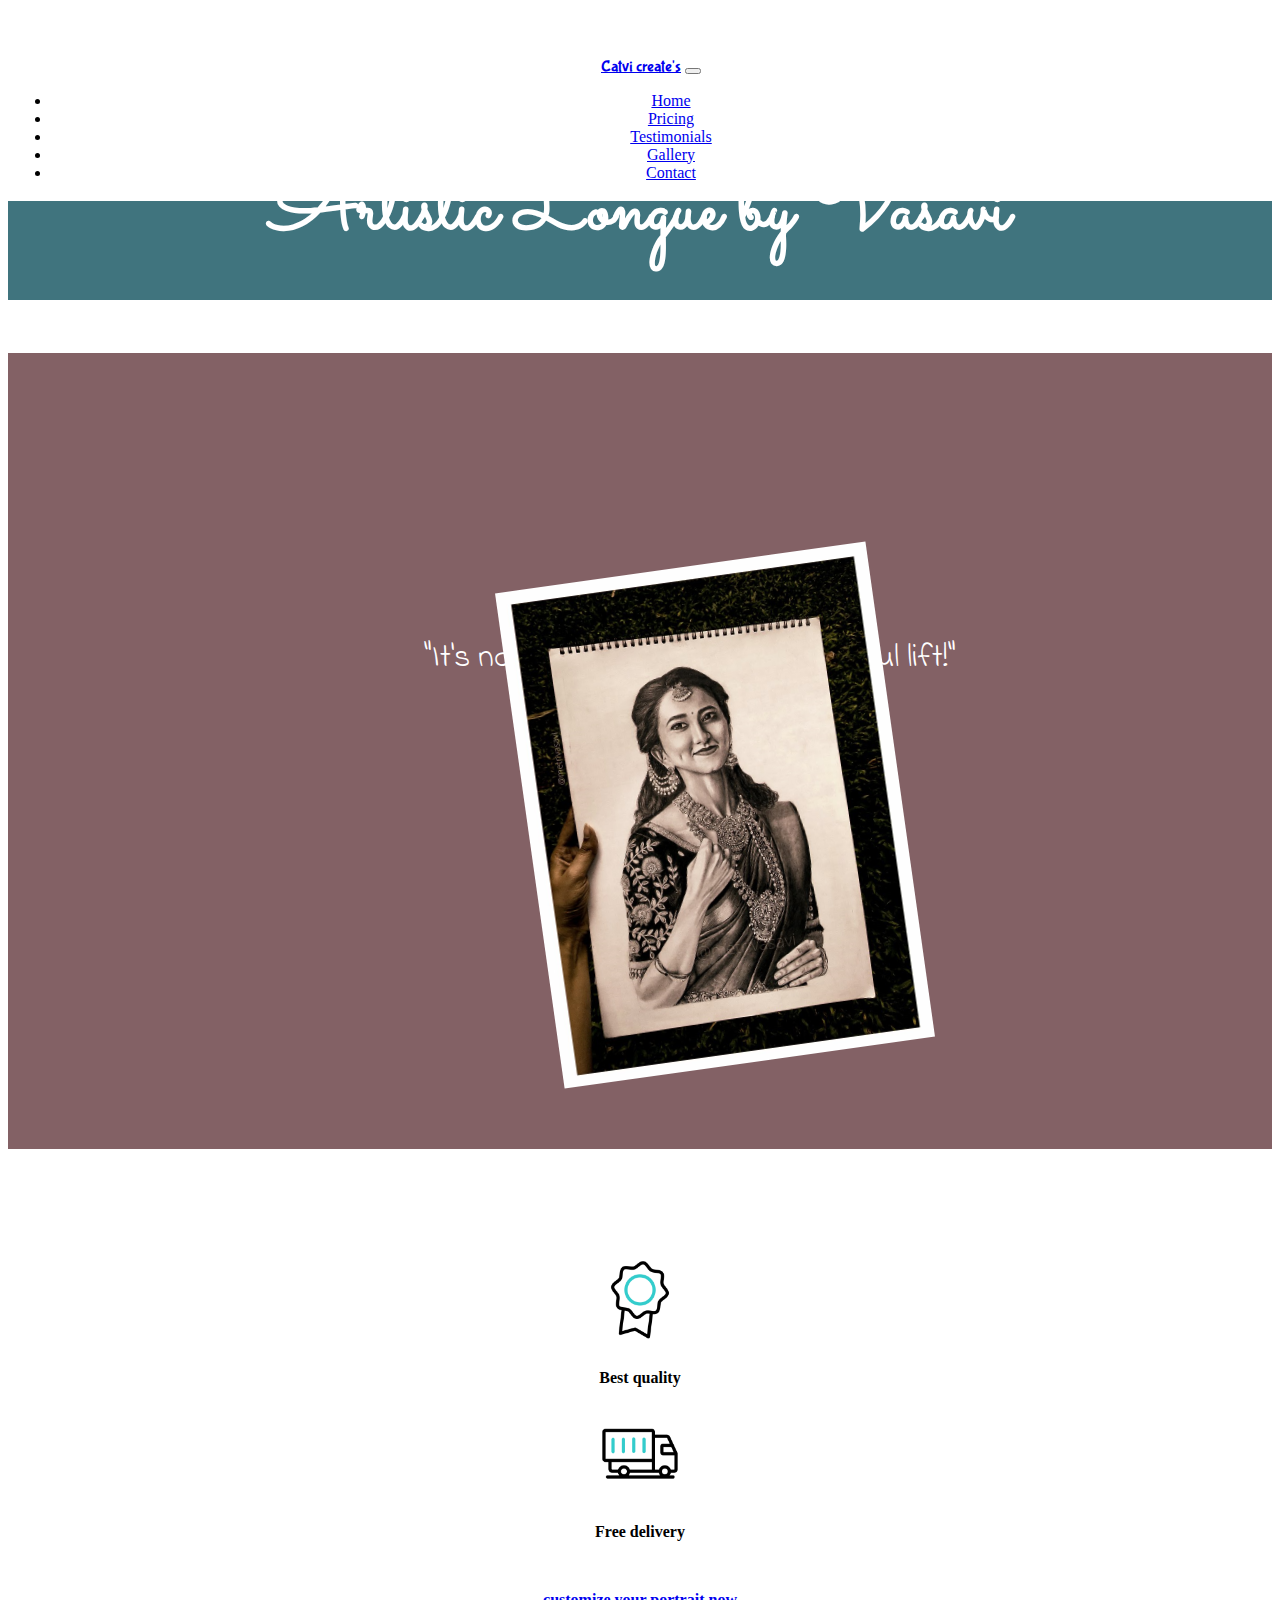
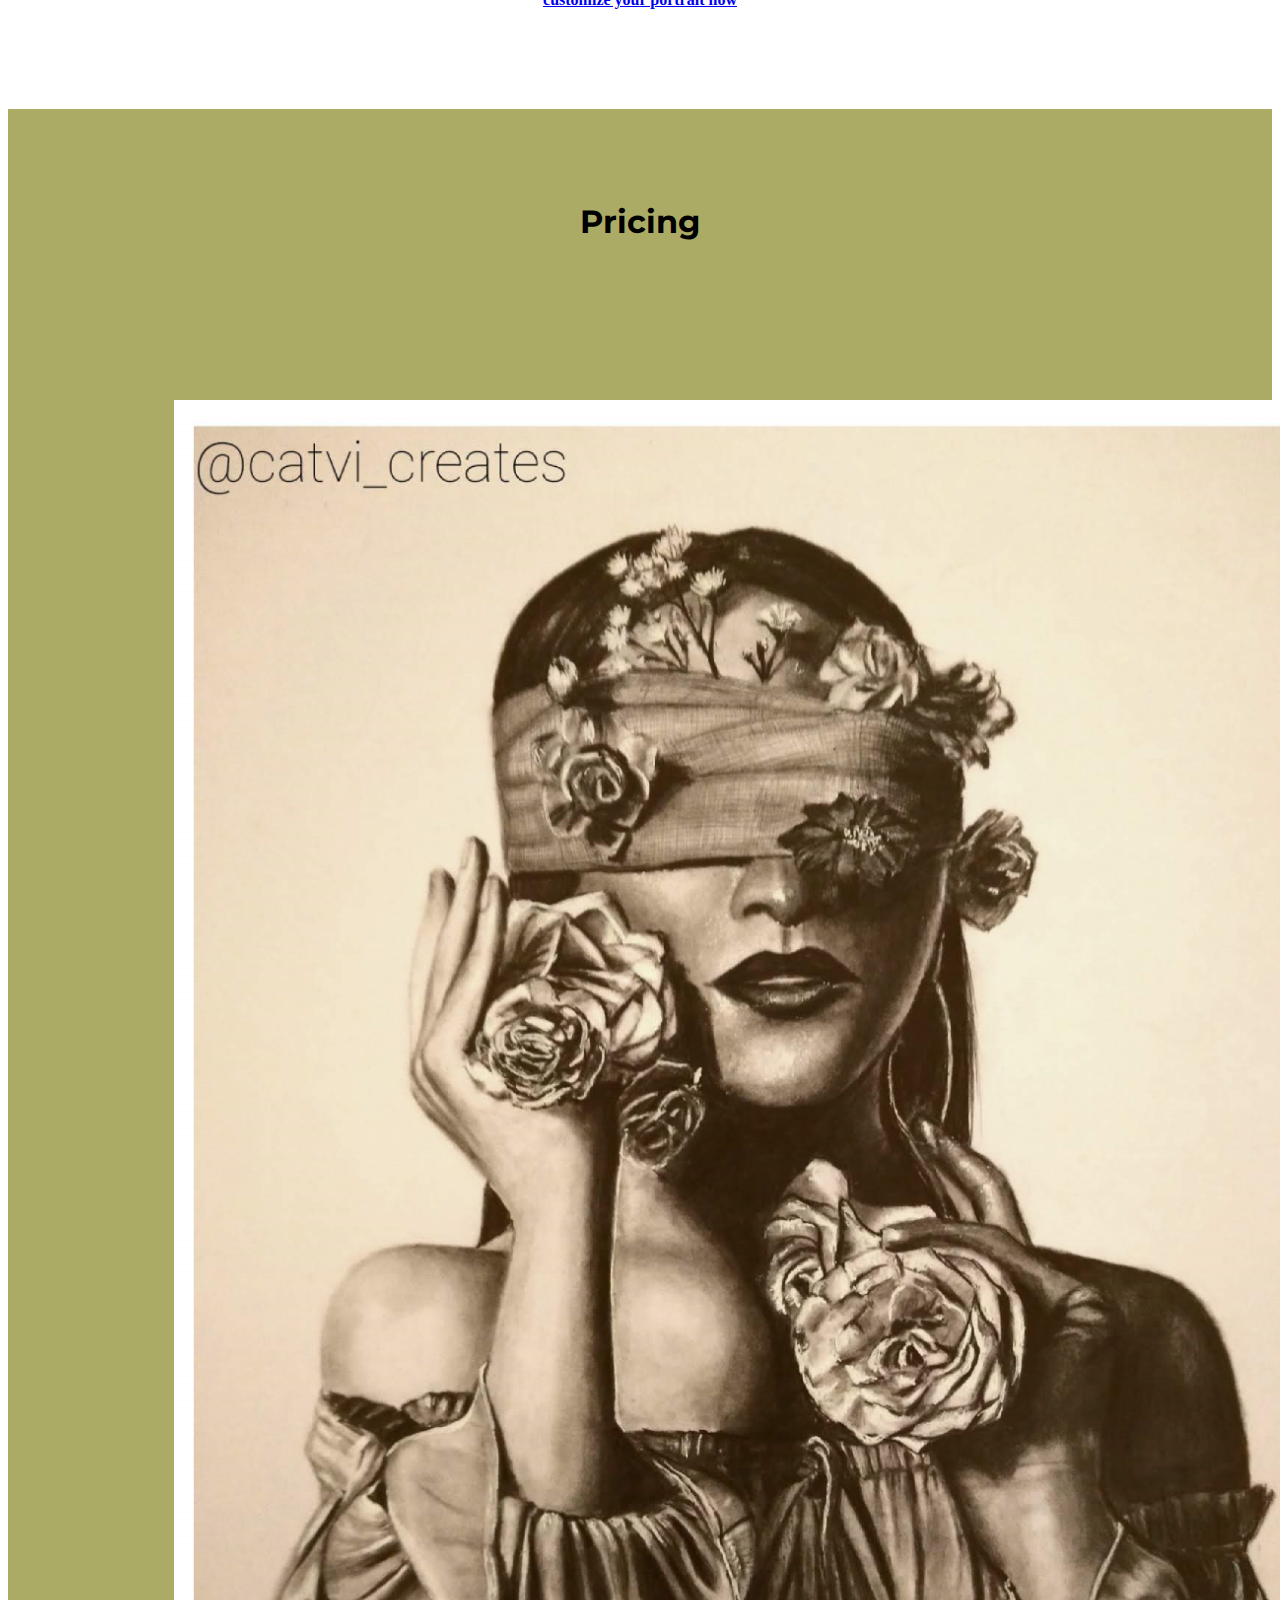
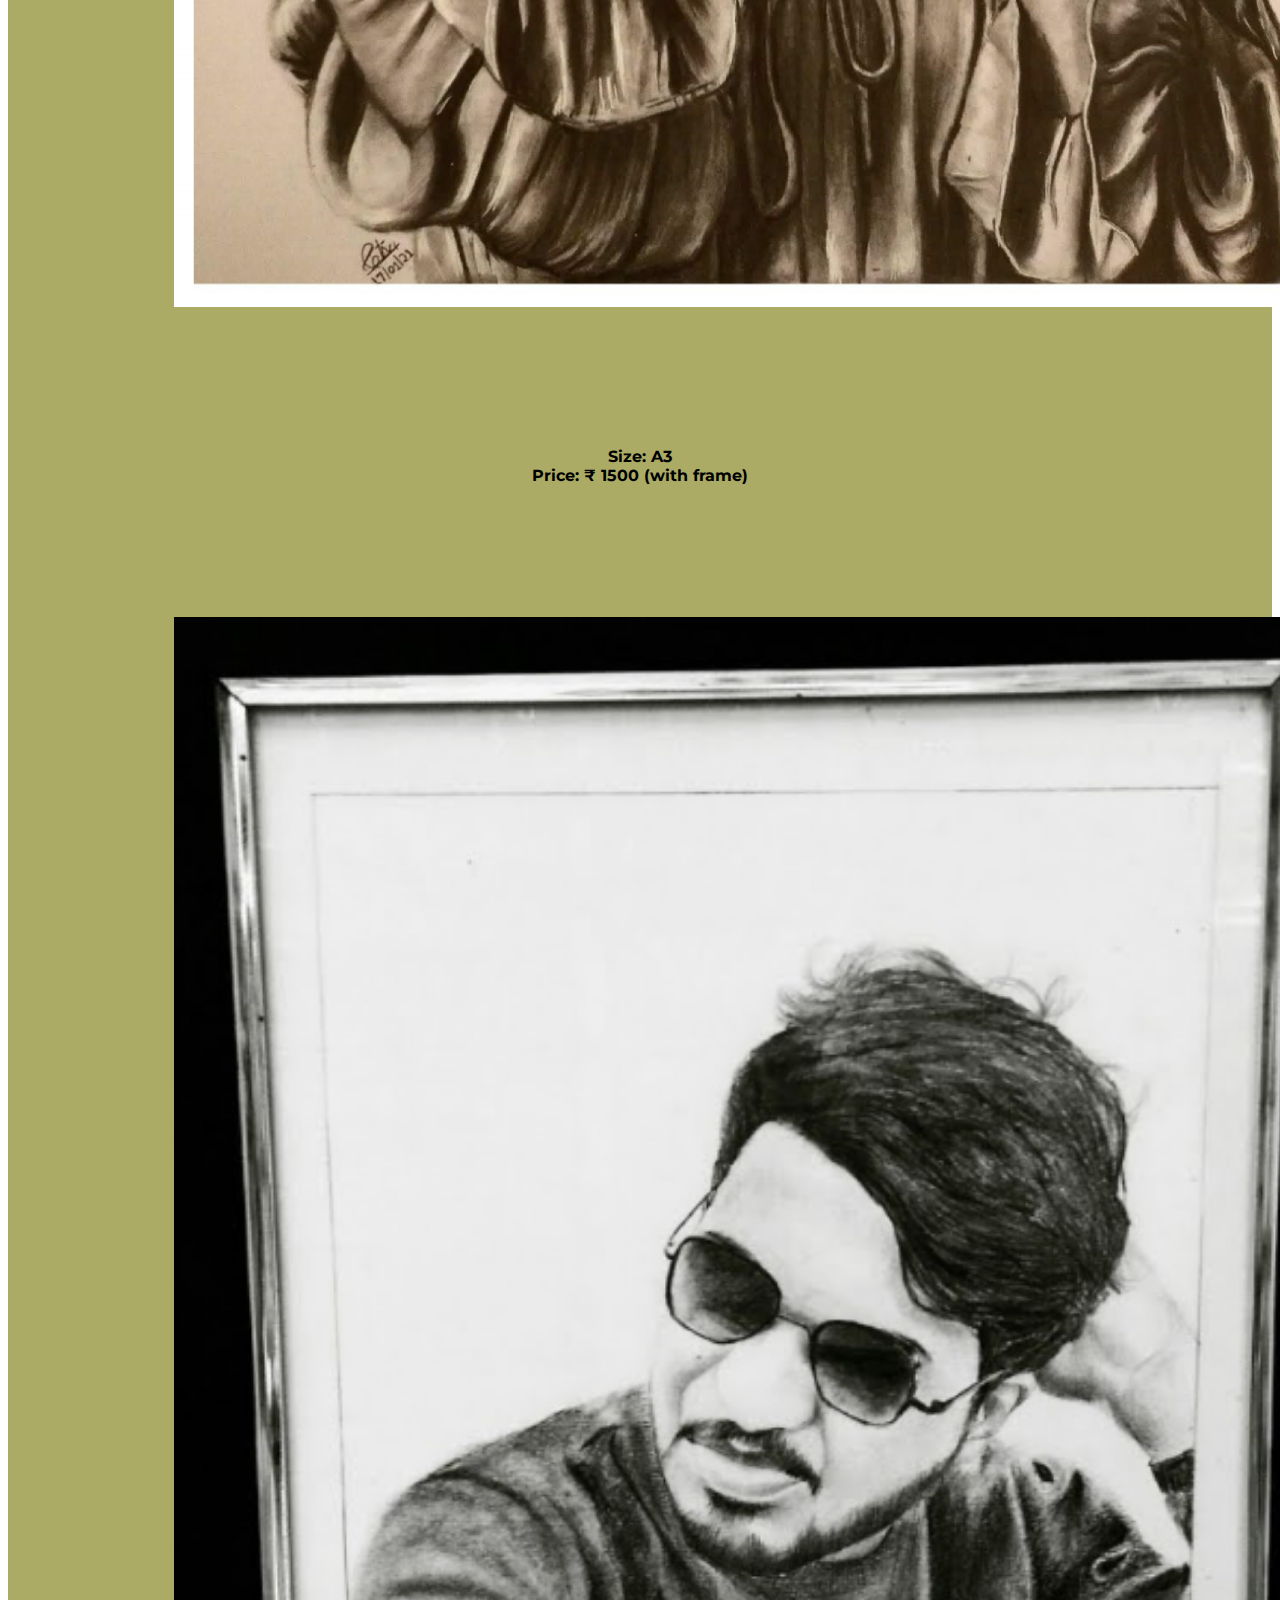
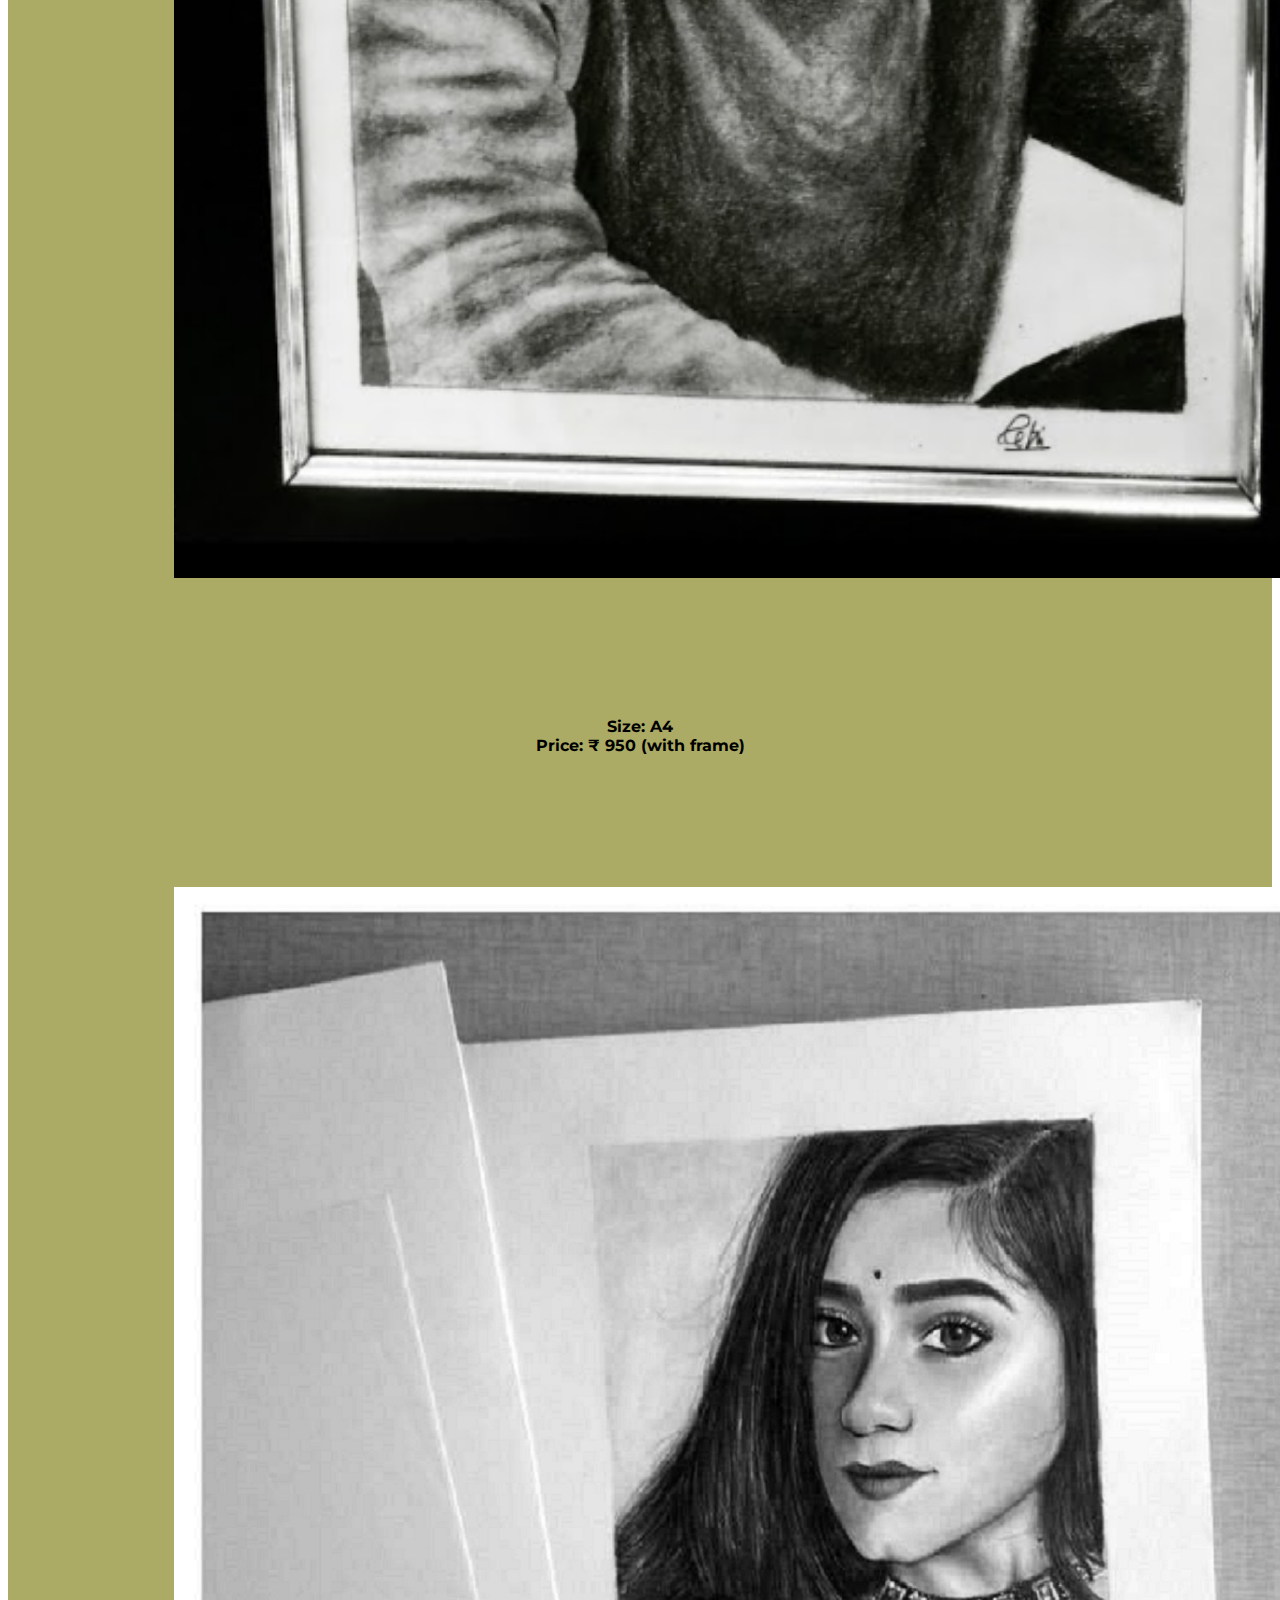
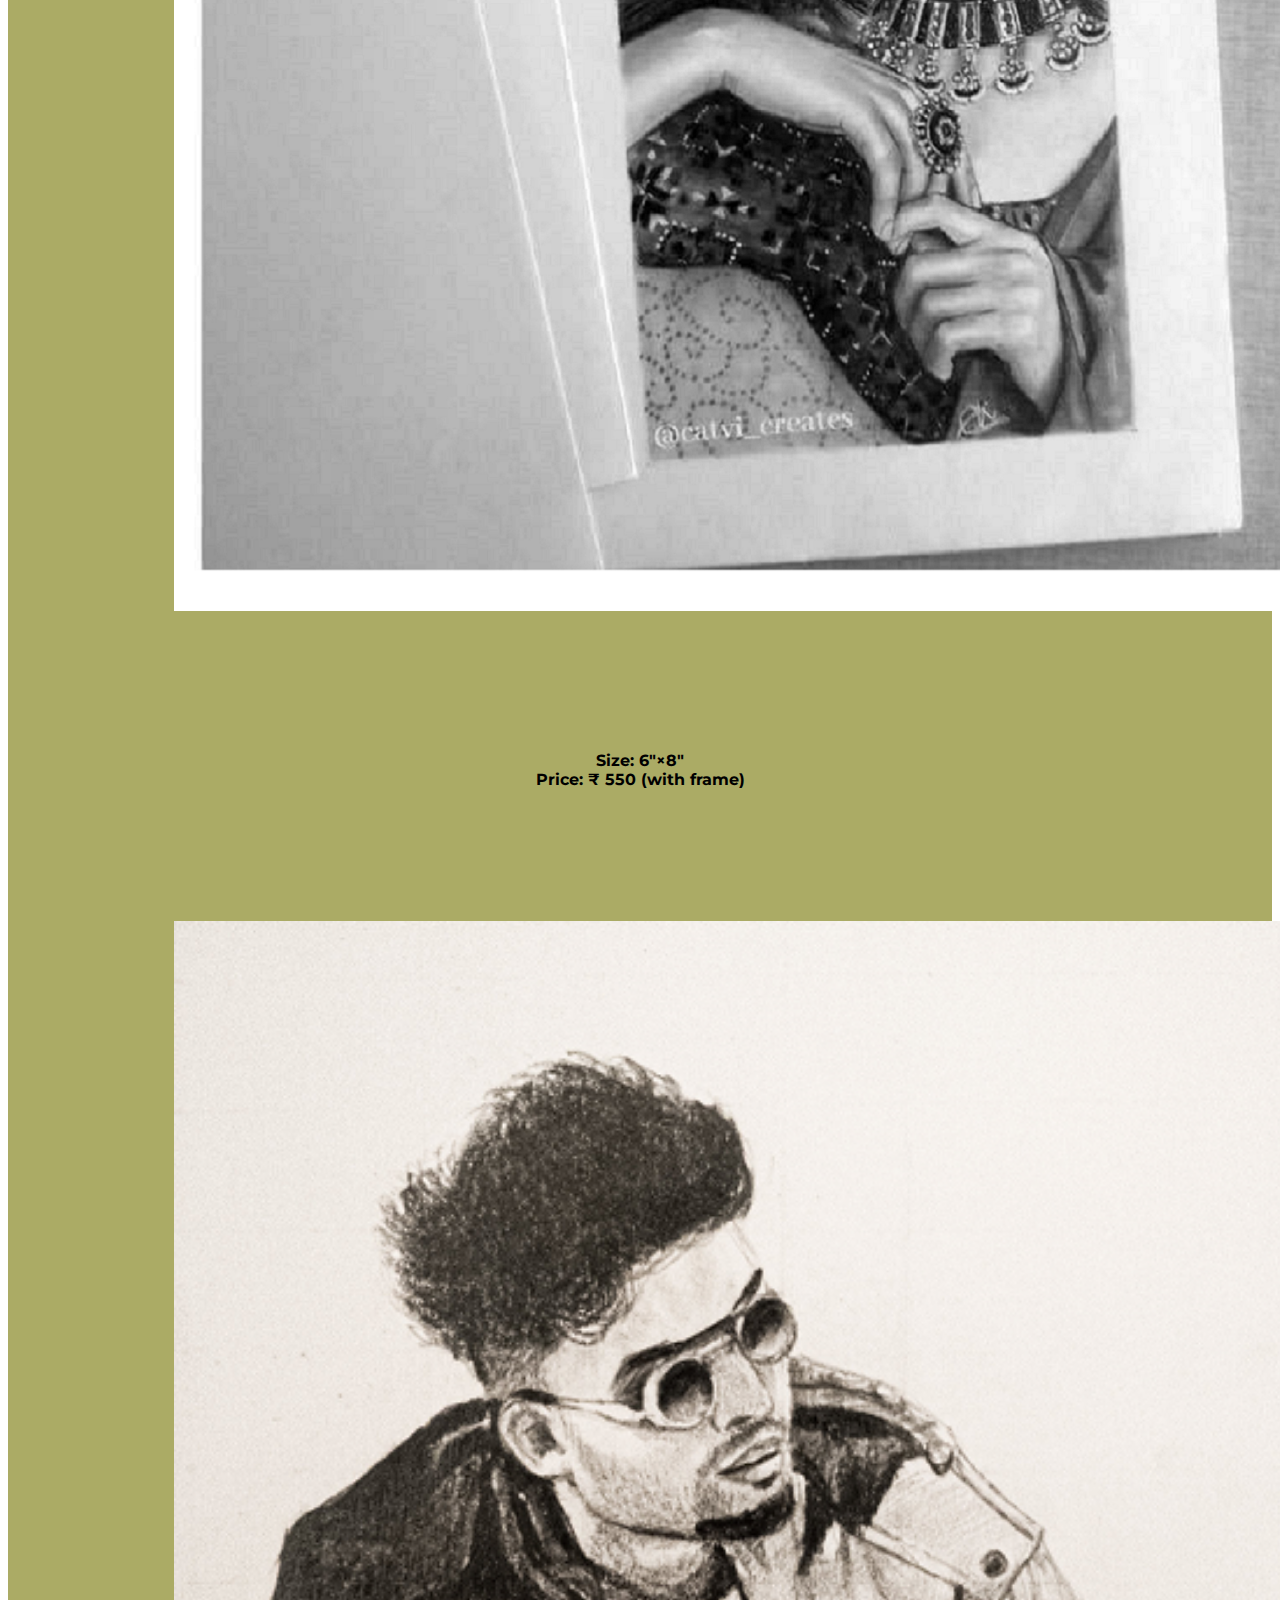
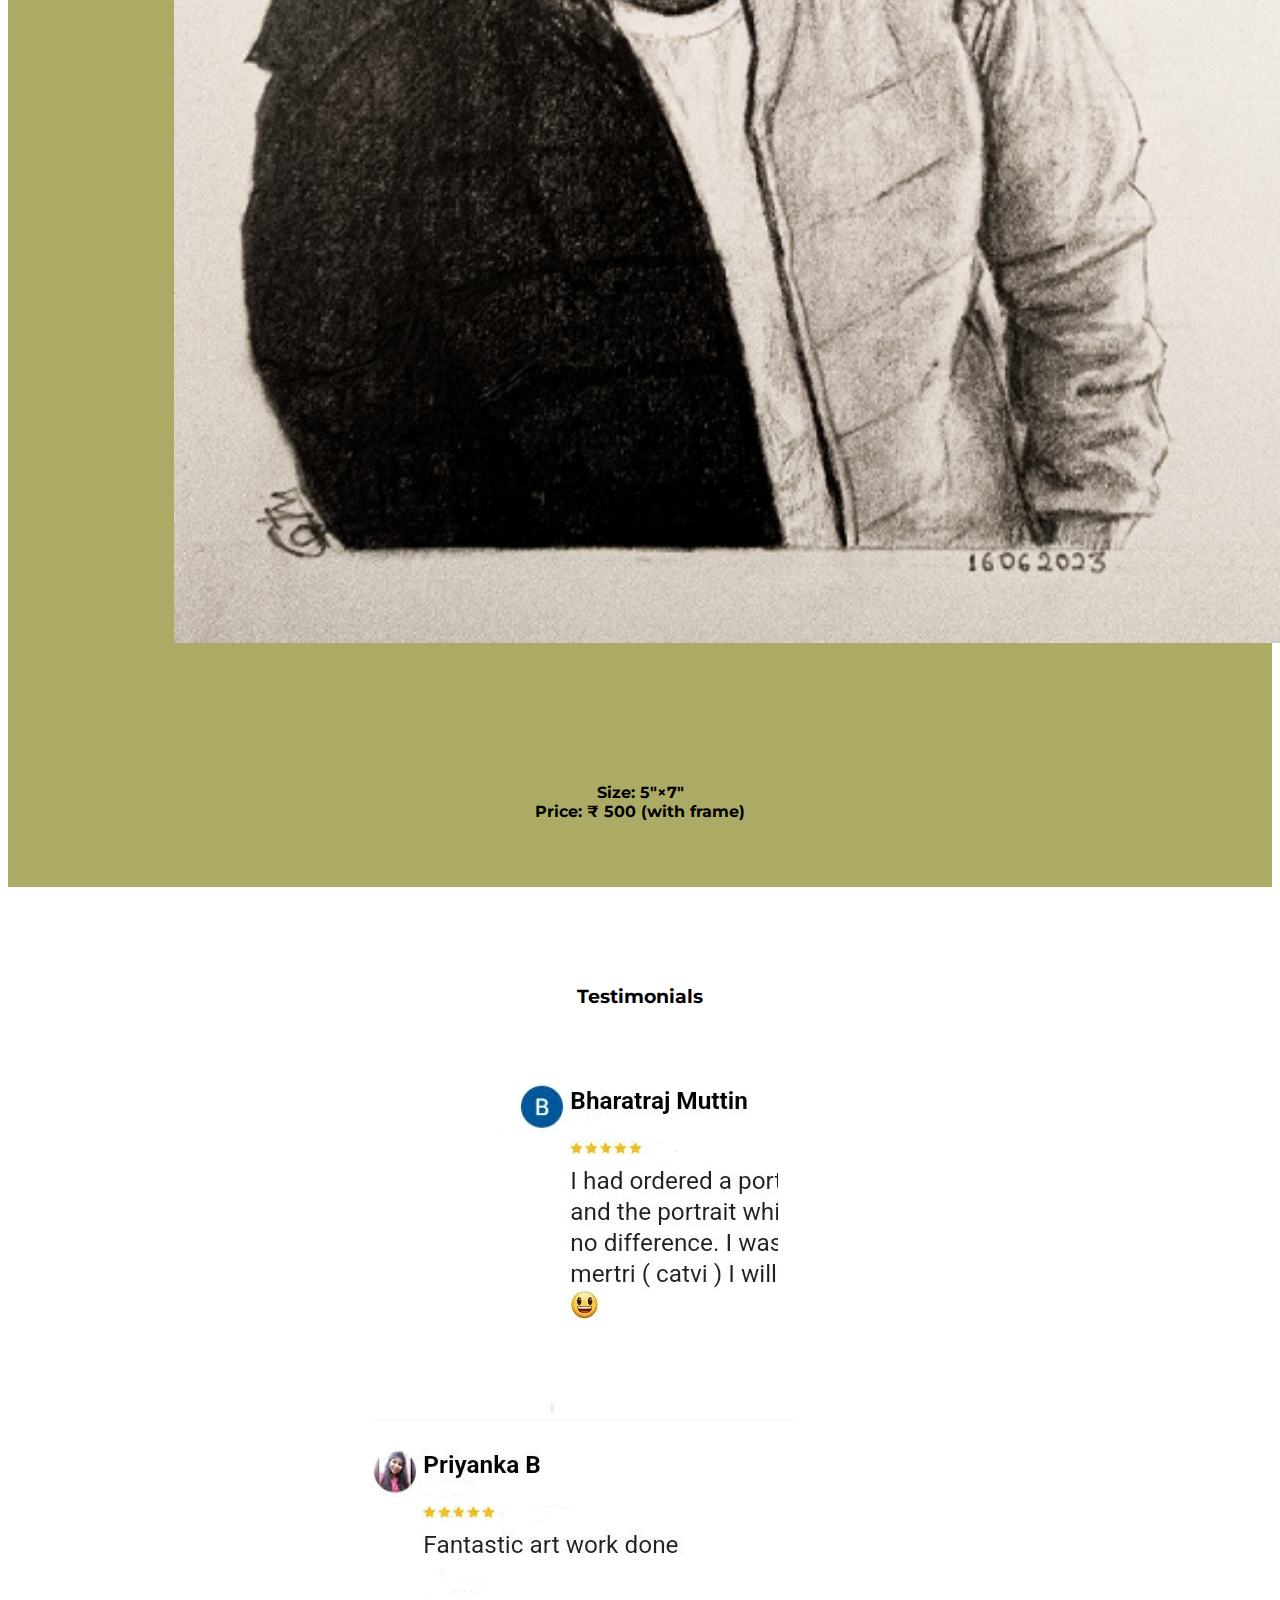
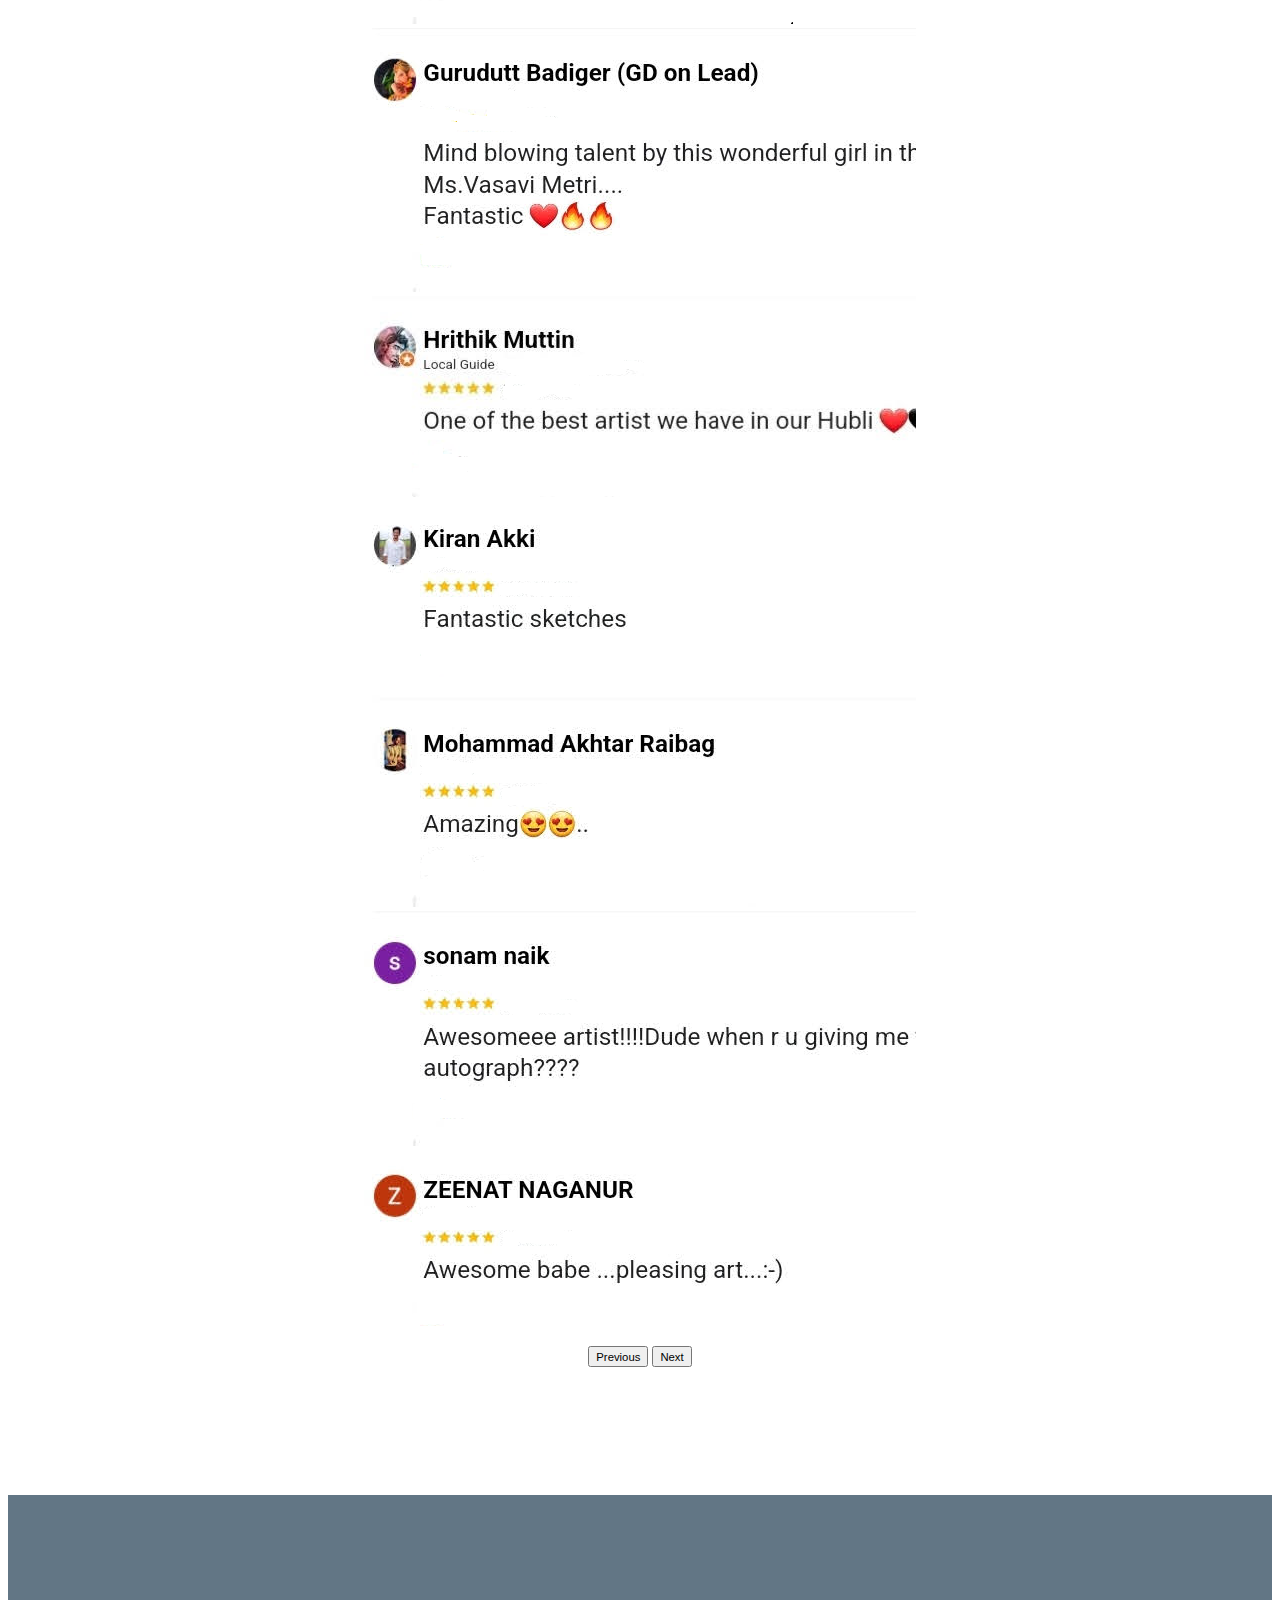
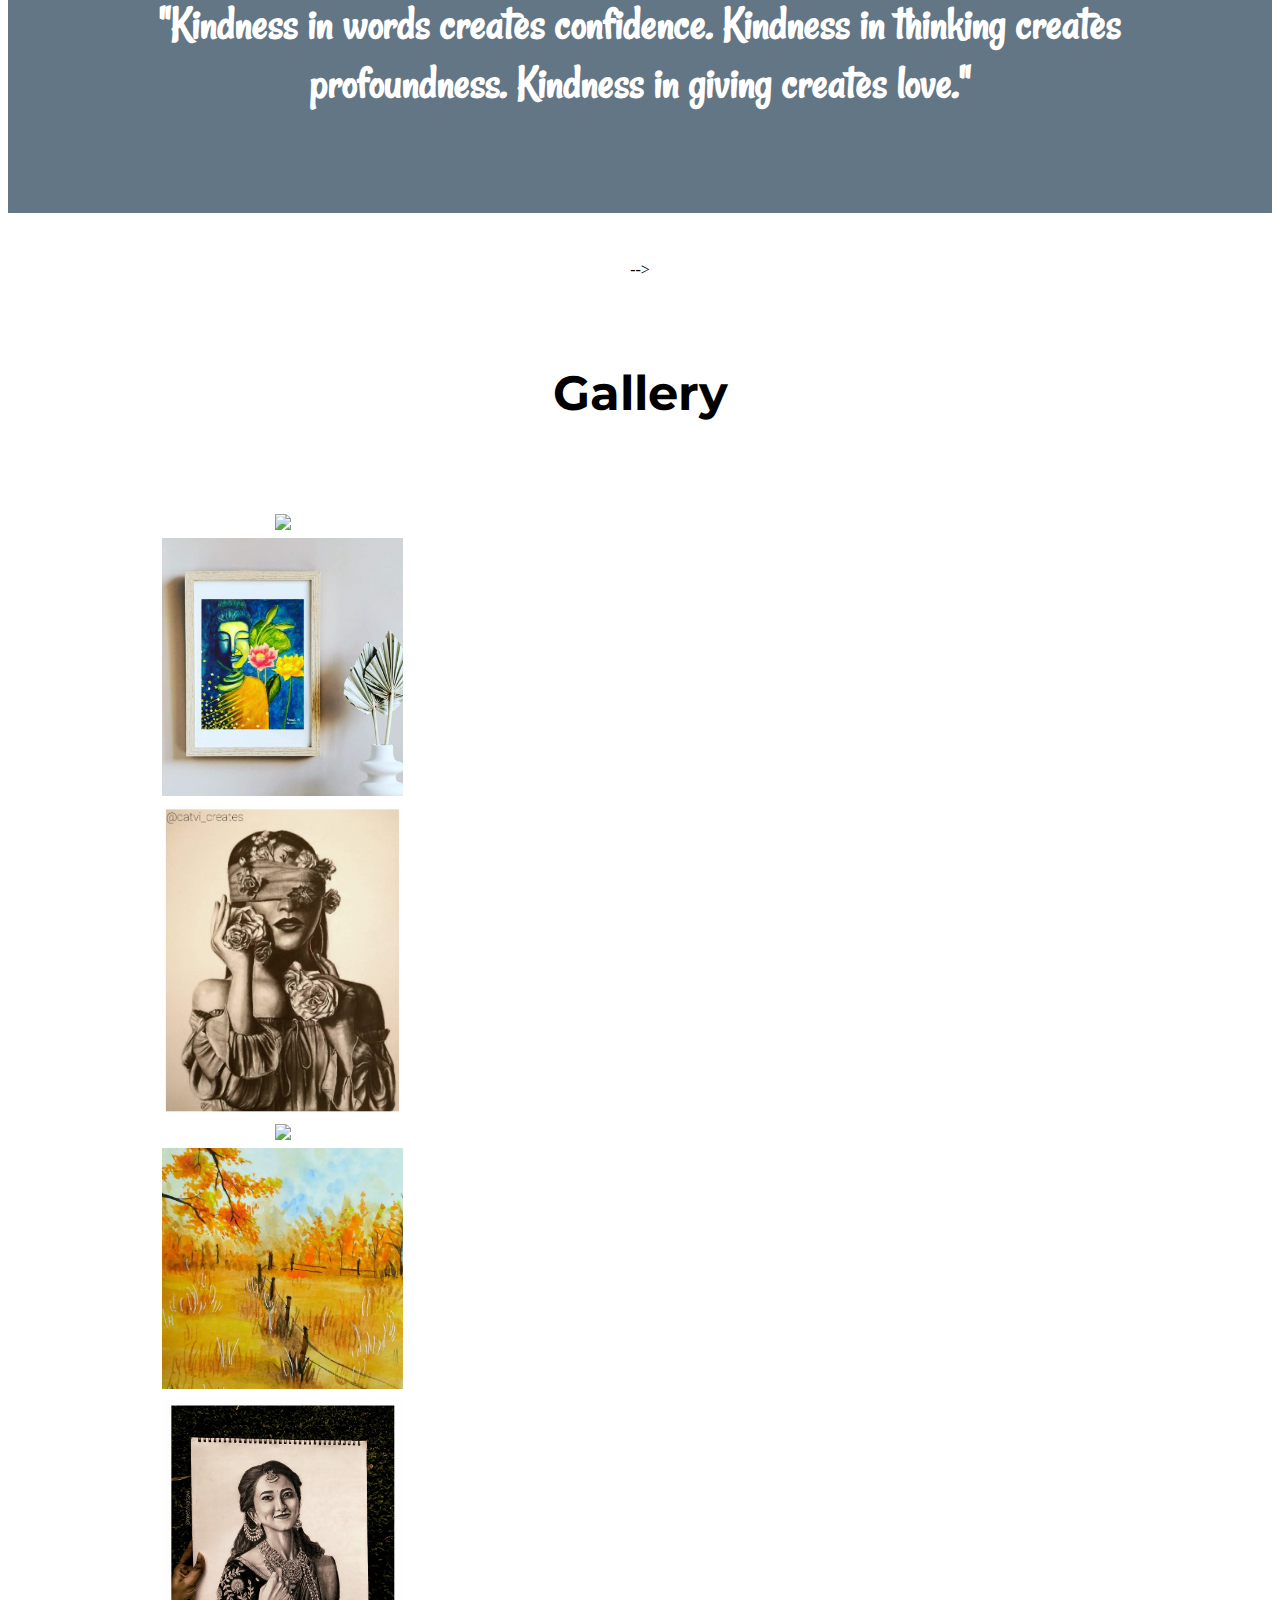
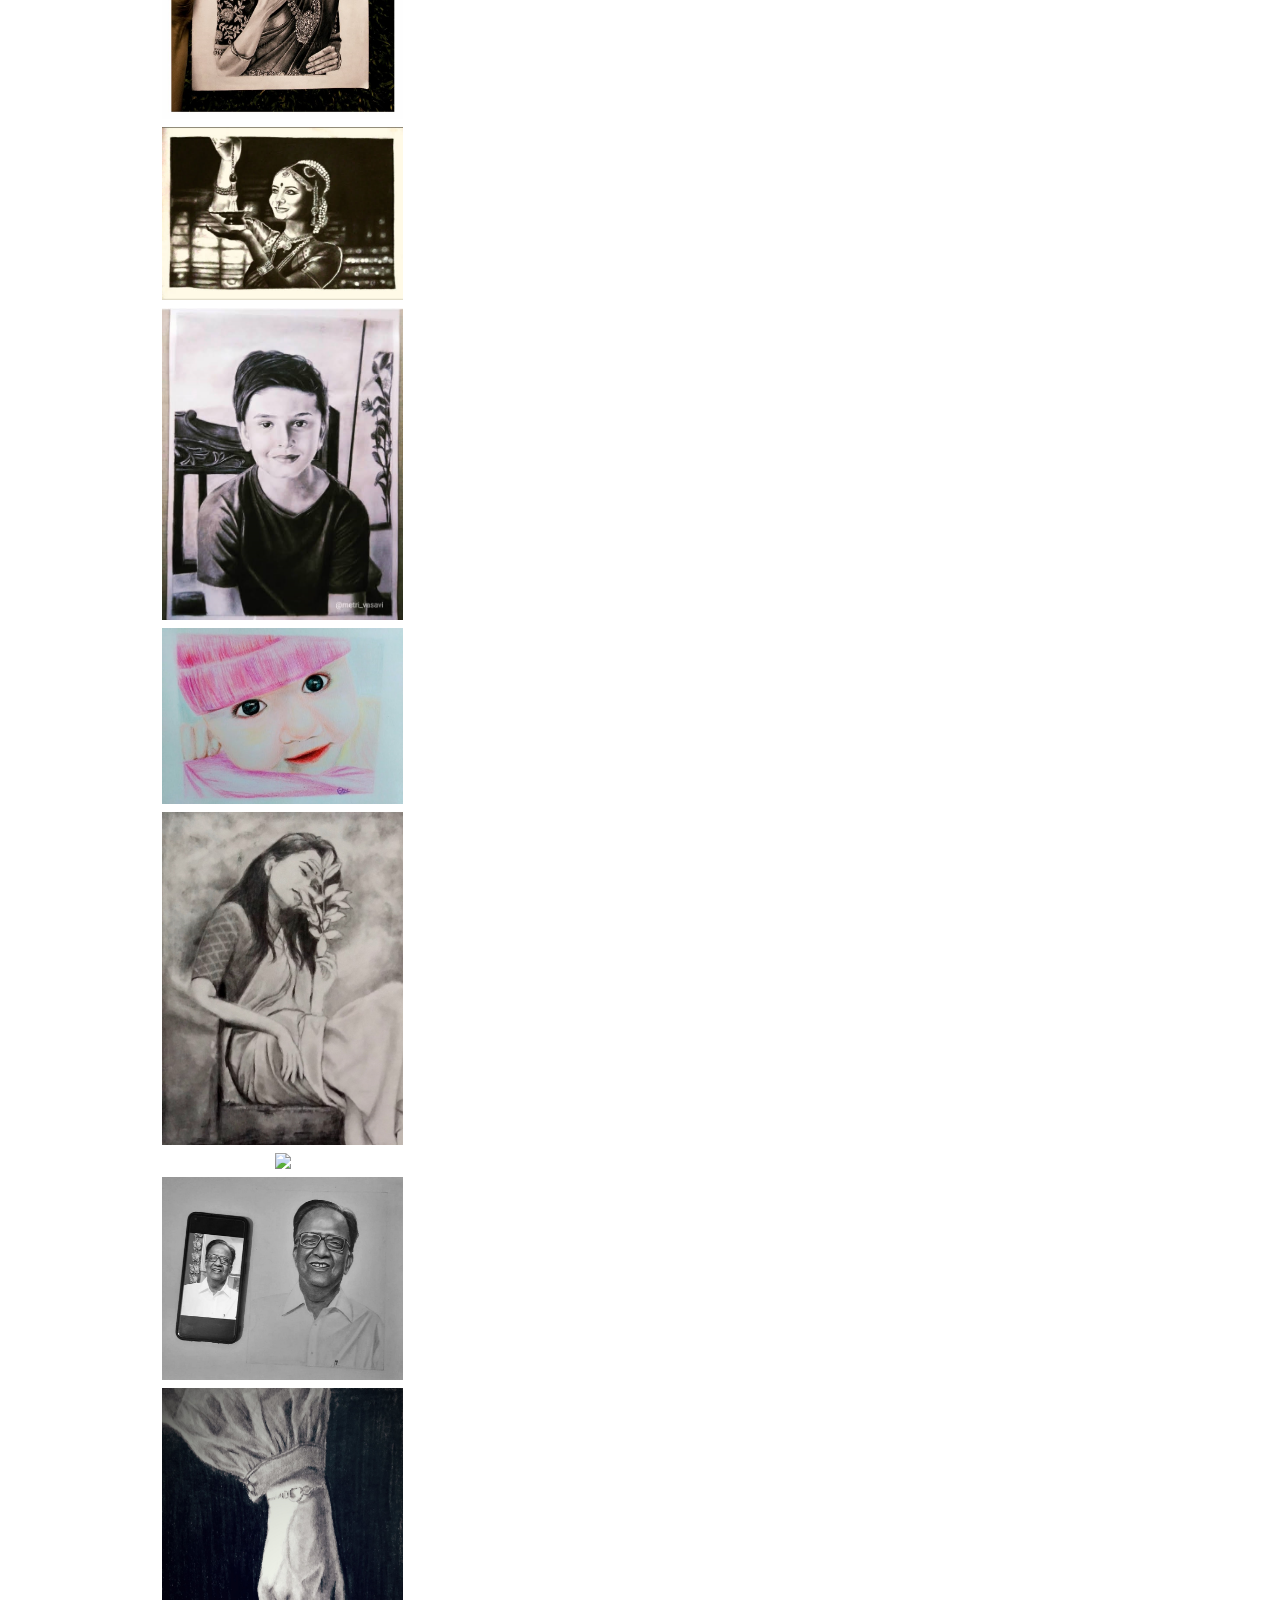
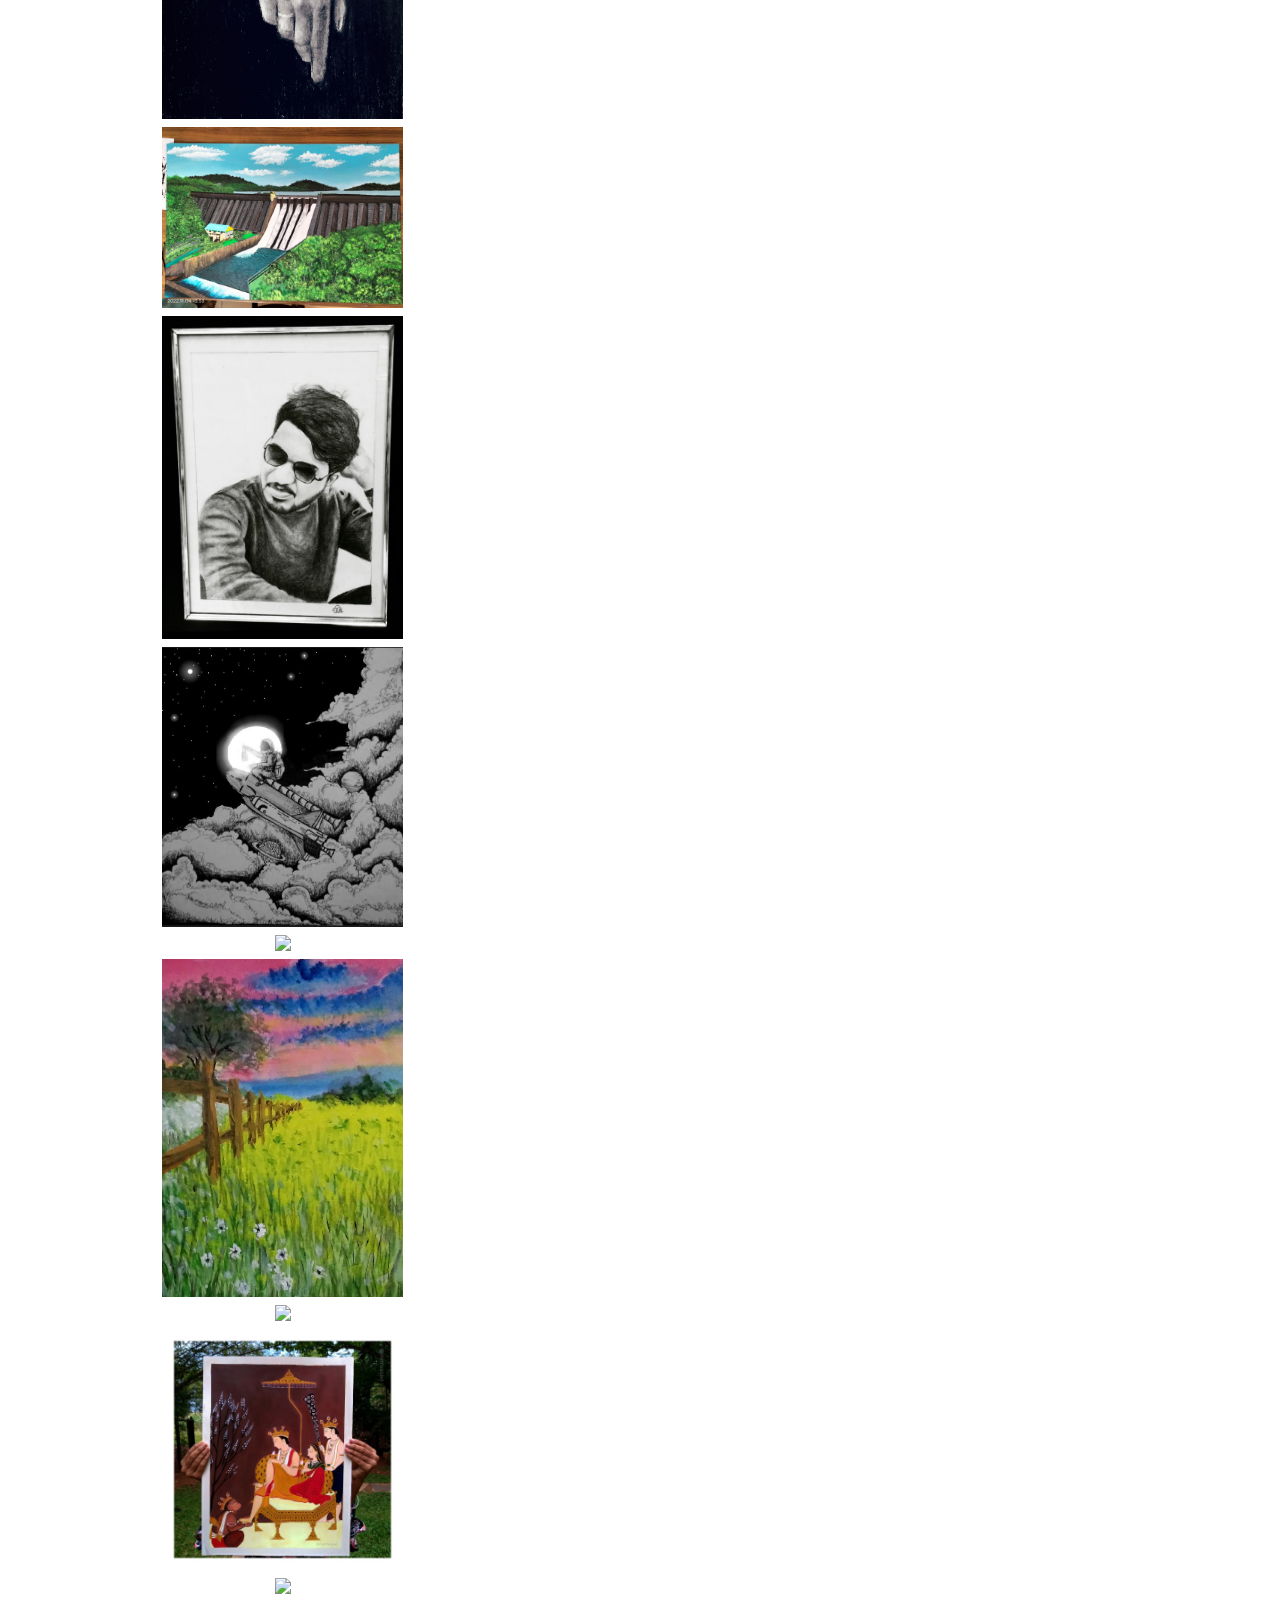
==== index.html @ 39cf6754 "Add files via upload" ====
<!DOCTYPE html>
<html lang="en" dir="ltr">
  <head>
    <meta charset="utf-8">
    <title>ArtLongue by Vasavi</title>
    <!-- stylesheet -->
    <link rel="stylesheet" href="css/styles.css">
    <!-- favicon -->
    <link rel="icon" href="artfile/favicon.ico">

    <!-- bootstrap -->
    <link href="https://cdn.jsdelivr.net/npm/bootstrap@5.3.0/dist/css/bootstrap.min.css" rel="stylesheet" integrity="sha384-9ndCyUaIbzAi2FUVXJi0CjmCapSmO7SnpJef0486qhLnuZ2cdeRhO02iuK6FUUVM" crossorigin="anonymous">
    <script src="https://cdn.jsdelivr.net/npm/bootstrap@5.3.0/dist/js/bootstrap.bundle.min.js" integrity="sha384-geWF76RCwLtnZ8qwWowPQNguL3RmwHVBC9FhGdlKrxdiJJigb/j/68SIy3Te4Bkz" crossorigin="anonymous"></script>

    <!-- fonts -->
    <link rel="preconnect" href="https://fonts.googleapis.com">
    <link rel="preconnect" href="https://fonts.gstatic.com" crossorigin>
    <link href="https://fonts.googleapis.com/css2?family=Bubblegum+Sans&family=Gloria+Hallelujah&family=Indie+Flower&family=Montserrat&family=Rancho&family=Sacramento&display=swap" rel="stylesheet">
     <!-- icon -->
     <script src="https://kit.fontawesome.com/9c3d06494e.js" crossorigin="anonymous"></script>
  </head>

  <body>

  <!-- navbar -->
      <div class="navigation">
        <nav class="navbar navbar-expand-lg navbar-light ">
        <div class="container-fluid">
          <a class="navbar-brand" href="#">Catvi create's</a>
          <button class="navbar-toggler" type="button" data-bs-toggle="collapse" data-bs-target="#navbarNav" aria-controls="navbarNav" aria-expanded="false" aria-label="Toggle navigation">
        <span class="navbar-toggler-icon"></span>
      </button>
        <div class="collapse navbar-collapse" id="navbarNav">
          <ul class="navbar-nav ml-auto">
            <li class="nav-item">
              <a class="nav-link" href="#home">Home</a>
            </li>
            <li class="nav-item">
              <a class="nav-link" href="#pricing">Pricing</a>
            </li>
            <li class="nav-item">
              <a class="nav-link" href="#testimonials">Testimonials</a>
            </li>
            <li class="nav-item">
              <a class="nav-link" href="#gallery">Gallery</a>
            </li>
            <li class="nav-item">
              <a class="nav-link" href="#contact">Contact</a>
            </li>
          </ul>
         </div>
        </div>
      </nav>
    </div>
<!-- navbar-->

<!-- home -->
      <div id="home">
        <h1  class="head">Artistic Longue by Vasavi</h1>
      </div>
<!-- home -->

<!-- homepost -->
     <div class="row cont">
       <div class="post col-lg-6 col-md-12">
         <p class="post-quote">"It's not just gift. It's giving your soul lift!"</p>
         <p></p>
         <button type="button" class="btn btn-dark" href="#https://catvi.business.site/?hl=en" >order now</button>
        <a href="#contact" type="button" class="btn btn-dark">contact</a>

       </div>
       <div class=" col-lg-6 col-md-12">
         <img class="post-image"src="artfile/A3 portrat.png" alt="">
       </div>
     </div>
<!-- homepost -->

<!-- benefits -->
     <section class="benefits">
       <div class="row">
         <div class="col-lg-4 col-md-12">
           <img class="bicon" src="artfile/verified.gif" alt=""><p>Best quality</p>
         </div>
         <div class="col-lg-4 col-md-12">
          <img  class="bicon" src="artfile/truck.gif" alt=""><p>Free delivery</p>
         </div>
         <div class="ben col-lg-4 col-md-12"><br>
           <p></p>
              <a href="C:\Users\Vasavi Metri\Desktop\Webdevelopment\MyArtLongue\customization.html" type="button" class="btn btn-outline-info btn-lg">customize your portrait now</a>
         </div>
       </div>
     </section>
<!-- benefits -->

<!-- pricing -->
       <section id="pricing" class="row pricing">
         <h4 class="pricing-heading">Pricing</h4>
         <div class=" col-lg-3 col-md-4 col-sm-6">
           <p><img class="pricingimage" src="artfile/flowergirl.png" alt=""><br><br>Size:  A3 <br> Price: &#x20B9; 1500 (with frame)</p>
         </div>
         <div class="col-lg-3 col-md-4 col-sm-6">
           <p><img class="pricingimage" src="artfile/A4 portrait.png" alt=""><br><br>Size:  A4 <br> Price: &#x20B9; 950 (with frame)<br></p>
         </div>
         <div class="col-lg-3 col-md-4 col-sm-6">
           <p><img class="pricingimage" src="artfile/A5 portrait girl.png" alt=""><br><br>Size:  6"×8" <br> Price: &#x20B9; 550 (with frame)</p>
         </div>
         <div class="col-lg-3 col-md-4 col-sm-6">
           <p><img class="pricingimage" src="artfile/A5 portrait.png" alt=""><br><br>Size:  5"×7" <br> Price: &#x20B9; 500 (with frame)</p>
         </div>
       </section>
<!-- pricing -->

<!-- testimonials -->
        <div id="testimonials" class="testimonials">
     <h3>Testimonials</h3>
     <div id="carouselExampleControls" class="carousel " data-bs-ride="carousel" data-bs-interval:"1000">
  <div class=" test-slide">
    <div class="carousel-item active test-slide">
      <img src="artfile/testimonial1.png" class="d-block w-100" alt="...">
    </div>
    <div class="carousel-item">
      <img src="artfile/testimonial2.png" class="d-block w-100" alt="...">
    </div>
    <div class="carousel-item">
      <img src="artfile/testimonial3.png" class="d-block w-100" alt="...">
    </div>
    <div class="carousel-item">
      <img src="artfile/testimonial4.png" class="d-block w-100" alt="...">
    </div>
    <div class="carousel-item">
      <img src="artfile/testimonial5.png" class="d-block w-100" alt="...">
    </div>
    <div class="carousel-item">
      <img src="artfile/testimonial6.png" class="d-block w-100" alt="...">
    </div>
    <div class="carousel-item">
      <img src="artfile/testimonial7.png" class="d-block w-100" alt="...">
    </div>
    <div class="carousel-item">
      <img src="artfile/testimonial8.png" class="d-block w-100" alt="...">
    </div>
  </div>
  <button class="carousel-control-prev test-btn" type="button" data-bs-target="#carouselExampleControls" data-bs-slide="prev">
    <span class="carousel-control-prev-icon" aria-hidden="true"></span>
    <span class="visually-hidden">Previous</span>
  </button>
  <button class="carousel-control-next test-btn" type="button" data-bs-target="#carouselExampleControls" data-bs-slide="next">
    <span class="carousel-control-next-icon" aria-hidden="true"></span>
    <span class="visually-hidden">Next</span>
  </button>
</div>
         </div>
<!-- testimonials -->

<!-- quote -->
        <section>
        <h3 class="quote">"Kindness in words creates confidence. Kindness in thinking creates profoundness. Kindness in giving creates love."</h3>
        </section> -->
<!-- quote -->

<!-- gallery -->
          <section id="gallery" class="gallery">
          <h4 class="galh4">Gallery</h4>
  <div class="row ">
  <div class="column">
    <img src="artfile/girlfeather.png">
    <img src="artfile/Buddha paint.png">
    <img src="artfile/flowergirl.png">
    <img src="artfile/mudroad painting.png">
    <img src="artfile/orangefarm.png">
    <img src="artfile/A3 portrat.png">
    <img src="artfile/diya bharatnatyam.png">
  </div>
  <div class="column">
    <img src="artfile/boy.png">
    <img src="artfile/baby.png">
    <img src="artfile/girl.png">
    <img src="artfile/lineart.png">
    <img src="artfile/order with ref.png">
    <img src="artfile/hand.png">
  </div>
  <div class="column">
    <img src="artfile/dam-paint.png">
    <img src="artfile/A4 portrait.png">
    <img src="artfile/astronat graphic.png">
    <img src="artfile/lavenderriver.png">
    <img src="artfile/flowerlandscape painting.png">
    <img src="artfile/firecamp paint.png">

  </div>
  <div class="column">
    <img src="artfile/ramayan-paint.png">
    <img src="artfile/leaf.png">
    <img src="artfile/portrait order.png">
    <img src="artfile/ghostmeet.png">
    <img src="artfile/graphicsart.png">
    <img src="artfile/home painting.png">
    <img src="artfile/redsea.png">
  </div>
</div>
<div class="thank">
   <p>Thank you for taking the time to visit my website. Hope you enjoy looking at my art gallery.
     If you have anything contact me.</p>
</div>
         </section>
<!-- gallery -->

<!-- contact -->
       <div id="contact" >
         <h4>Contact</h4>
        <div class="icon">
             <a  href="https://catvi.business.site/?hl=en" <i class="icon fa-brands fa-google" style="color:white;"></i> </a>
             <a href="https://www.linkedin.com/in/vasavi-metri-a9a636221/"<i class="icon fa-brands fa-linkedin" style="color: #fcfcfc;"></i> </a>
             <a href="https://www.instagram.com/metrivasavi/"<i class="icon fa-brands fa-instagram" style="color: #ffffff;"></i> </a>
             <a href="https://in.pinterest.com/vasavimetri/"<i class="icon fa-brands fa-pinterest" style="color: #ffffff;"></i></a>

       </div><br>
       <p class="foot"><span>&#169;</span> copyright 2020  Catvi Create's </p>


          <!-- section f -->


  </body>
</html>
---- css/styles.css ----
body
  {
    text-align: center;
  }


/* navbar */
.navigation
{
  padding: 3px;
  background-color: white;
  position: fixed;
  width: 100%;
  flex-grow: initial;
}
.navbar-brand
{
  font-family: 'Bubblegum Sans', cursive;
}
#navbarNav
{
  flex-grow: initial;
}
/* navbar */



/* home */
.head {
    font-size: 5rem;
    text-align: center;
    font-family: 'Sacramento', cursive;
    color: white;
    padding: 30px;
    background-color: #40747e;
    color: white;
    padding-top: 100px;
}
/* home */


/* home post */
.cont{
  background-color: #836165;
  position: relative;
  padding: 80px;
}
.post{
  text-align:center;
  position: relative;
  top: 170px;
  left:50px;
  }
.post-quote {
    font-family: 'Indie Flower', cursive;
    color: white;
    font-size: 2em;
  }
.post-image{
  position: relative;
  left:75px;
  transform: rotate(-8deg);
  height: 500px;
}
 /* home post */


/* benefits */
.benefits
  {
    text-align: center;
    background-color: #FFf;
    padding:100px;
    font-weight: bold;
  }
.bicon
  {
    height: 100px;
  }
/* benefits */


/* pricing */
.pricing
   {
    text-align: center;
    font-family: 'Montserrat', sans-serif;
    font-weight: bold;
    background-color:#abab65;
    padding: 50px;
  }
.pricingimage
  {
    width: 100%;
    margin: 10%;
  }
  .pricing-heading
  {
    font-family:'Montserrat', sans-serif;
    font-size: 2em;
  }
  /* pricing */


  /* testimonials */
  #testimonials{
    font-family:'Montserrat', sans-serif;
    padding: 80px;
    text-align: center;
  }
  .carousel{
    margin: auto;
    padding-top:50px;
  }
  .test-slide{
    width: 50%;
    position: relative;
    overflow: hidden;
    margin: auto;
  }
/* testimonials */


  /* quote */
  .quote{
  background-color: #627685;
  color:white;
  padding: 100px;
  font-family: 'Rancho', cursive;
  font-size: 3em;
  text-align: center;
  }
/* quote */


/* gallery */
  .gallery
  {
    padding: 1px 150px 50px;
  }
  .galh4{
    color: black;
    font-size: 3em;
    text-align:center;
    font-family: 'Montserrat', sans-serif;
    padding: 20px;
  }
  .thank
  {
    padding-top: 50px;
    text-align: center;
    font-family: 'Rancho';
    font-size: 2em;
  }

  /* Create four equal columns that sits next to each other */
  .column {
    flex: 25%;
    max-width: 25%;
    padding: 0 4px;
  }

  .column img {
    margin-top: 8px;
    vertical-align: middle;
    width: 100%;
  }
  /* gallery */


  /* contact */
  #contact{
    background-color: #976a3e;
    font-family: 'Montserrat', sans-serif;
    text-align: center;
    color: white;
    padding: 50px 100px 10px;
  }

  .icon{
   vertical-align: middle;
   padding: 0px 5px 1px;
   text-decoration: none;
   font-size: 1.15em;
  }
  .foot{
    font-size: 0.75em;
  }
  span{
    font-size: 0.85em;
  }
/* contact */




/* responsive */
  @media (max-width:1145px) {
    .post-image{
      position: static;
      transform: rotate(0);
      height:500px;
      padding:3% 1% 7%;
      text-align: center;
    }
    .post{
      padding:3% 5% 1%;
      position: static;
    }
    .ben{
     padding-bottom: 5%;

    }
  }

  /* Responsive layout - makes a two column-layout instead of four columns */
  @media screen and (max-width: 800px) {
    .column {
      flex: 50%;
      max-width: 50%;
    }
  }

  /* Responsive layout - makes the two columns stack on top of each other instead of next to each other */
  @media screen and (max-width: 600px) {
    .column {
      flex: 100%;
      max-width: 100%;
    }
}
/* responsive */

/* Customization form */
.center-form{
text-align: center;
background-color: #c7bace61;
padding: 30px;
}
.custom-from{
  display: flex;
  margin:auto;
  border: 3px solid #f4f3f6;
  padding: 60px;
  background-color: #F0D9FF;
  justify-content: center;
  text-align: justify;
  line-height: 3em;
  width: 35%;

}
label{
    /* text-align: left; */
}
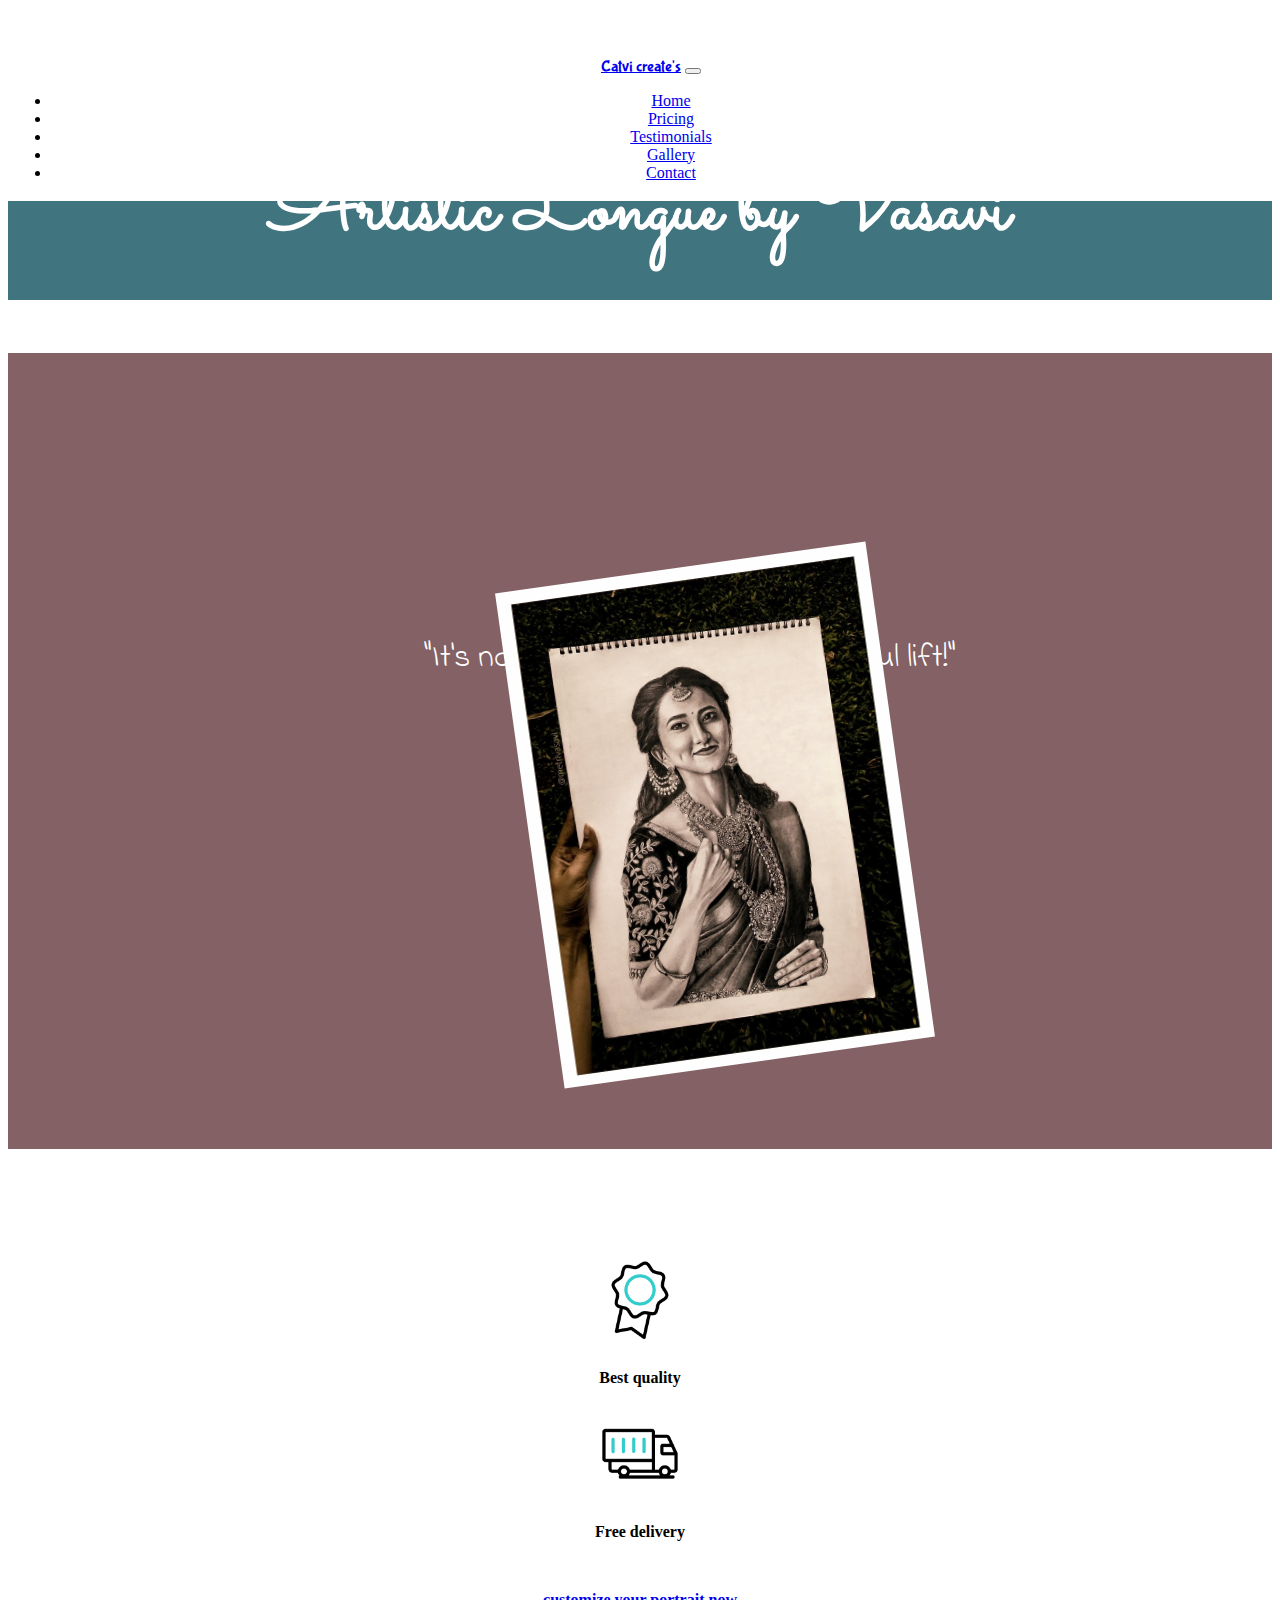
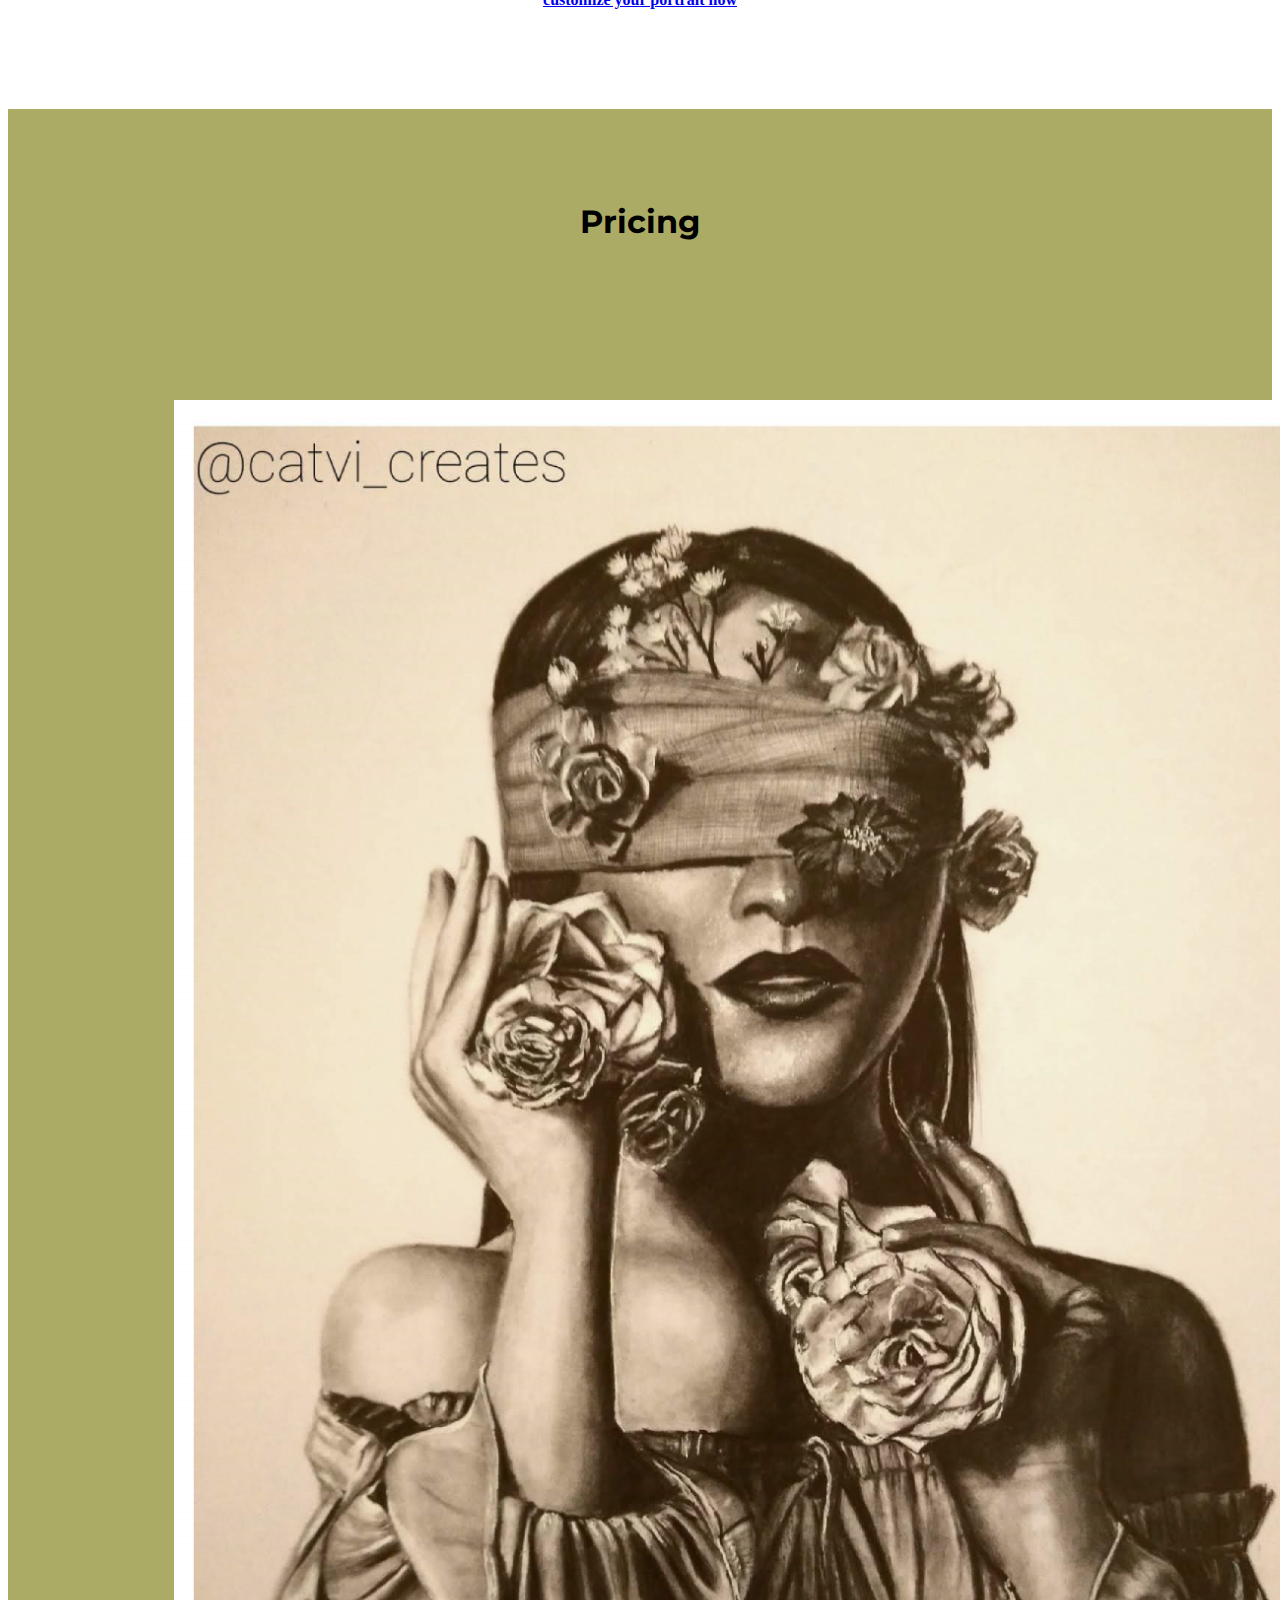
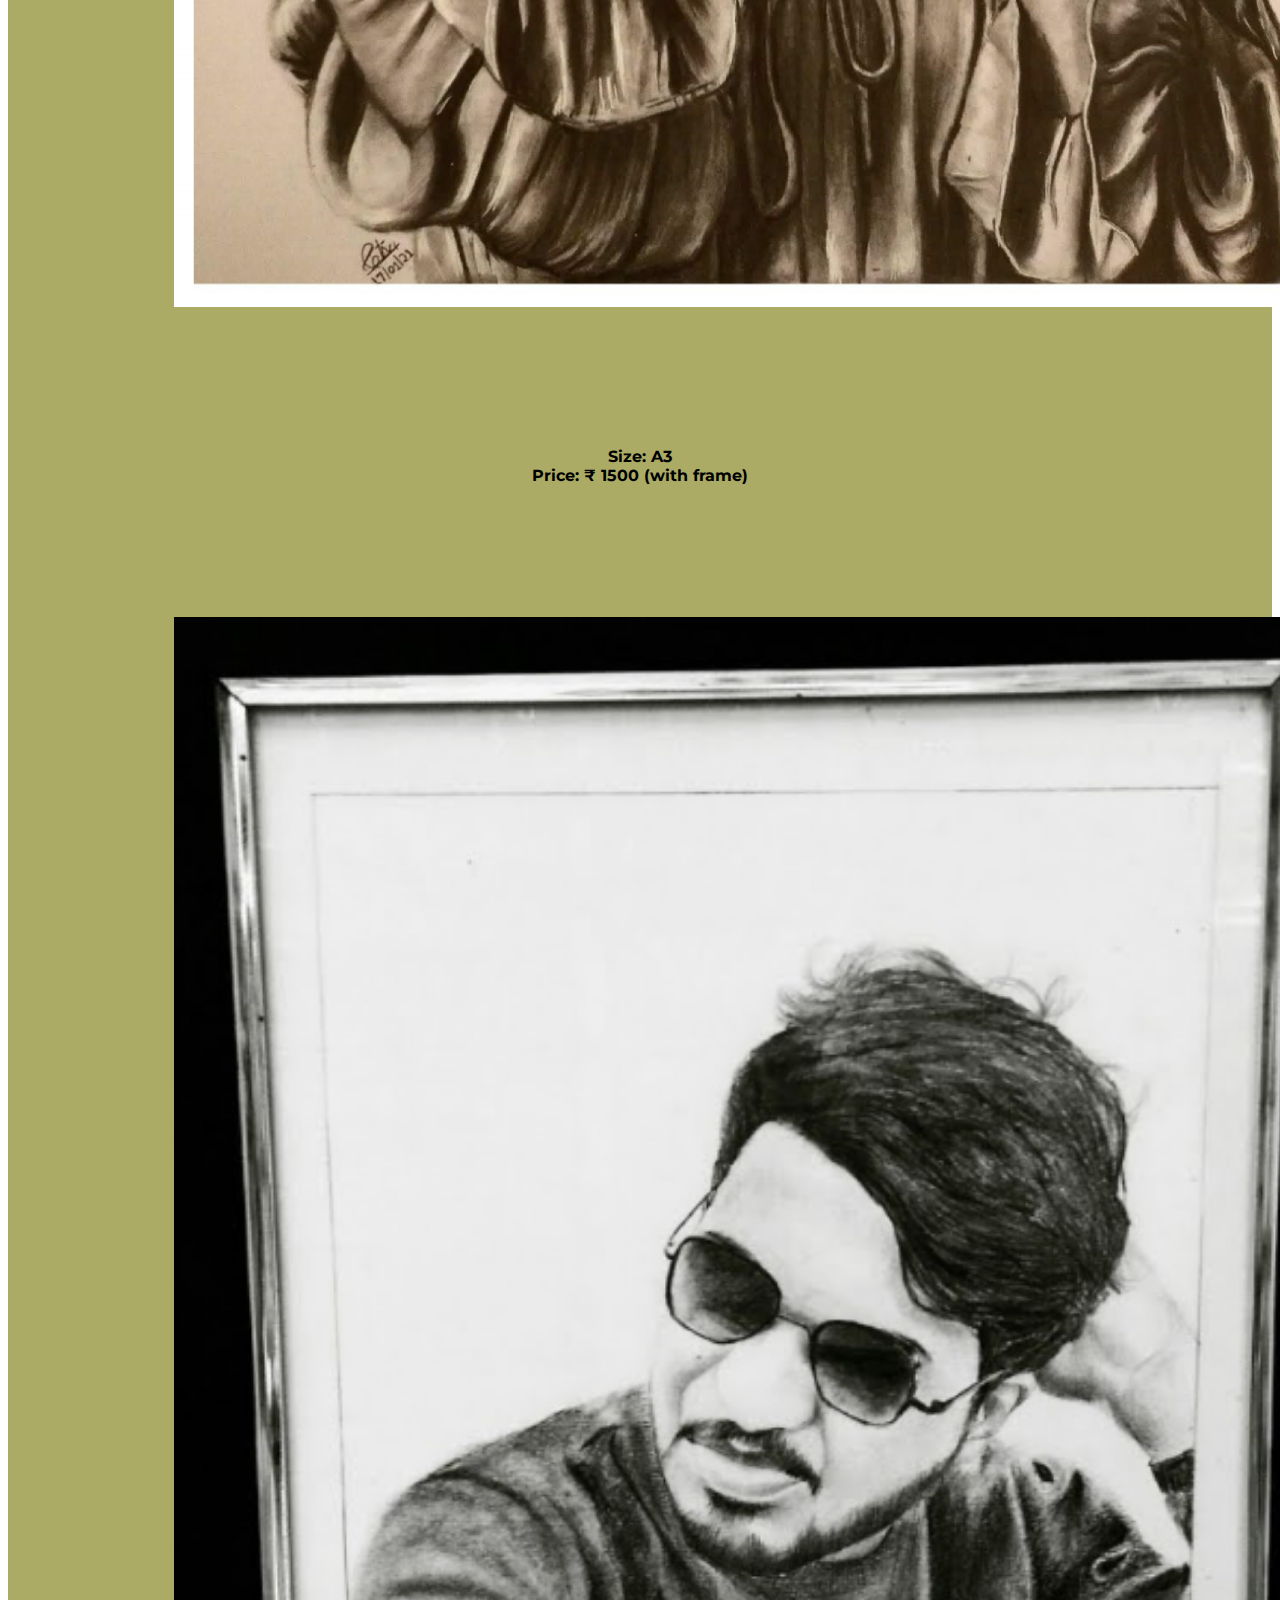
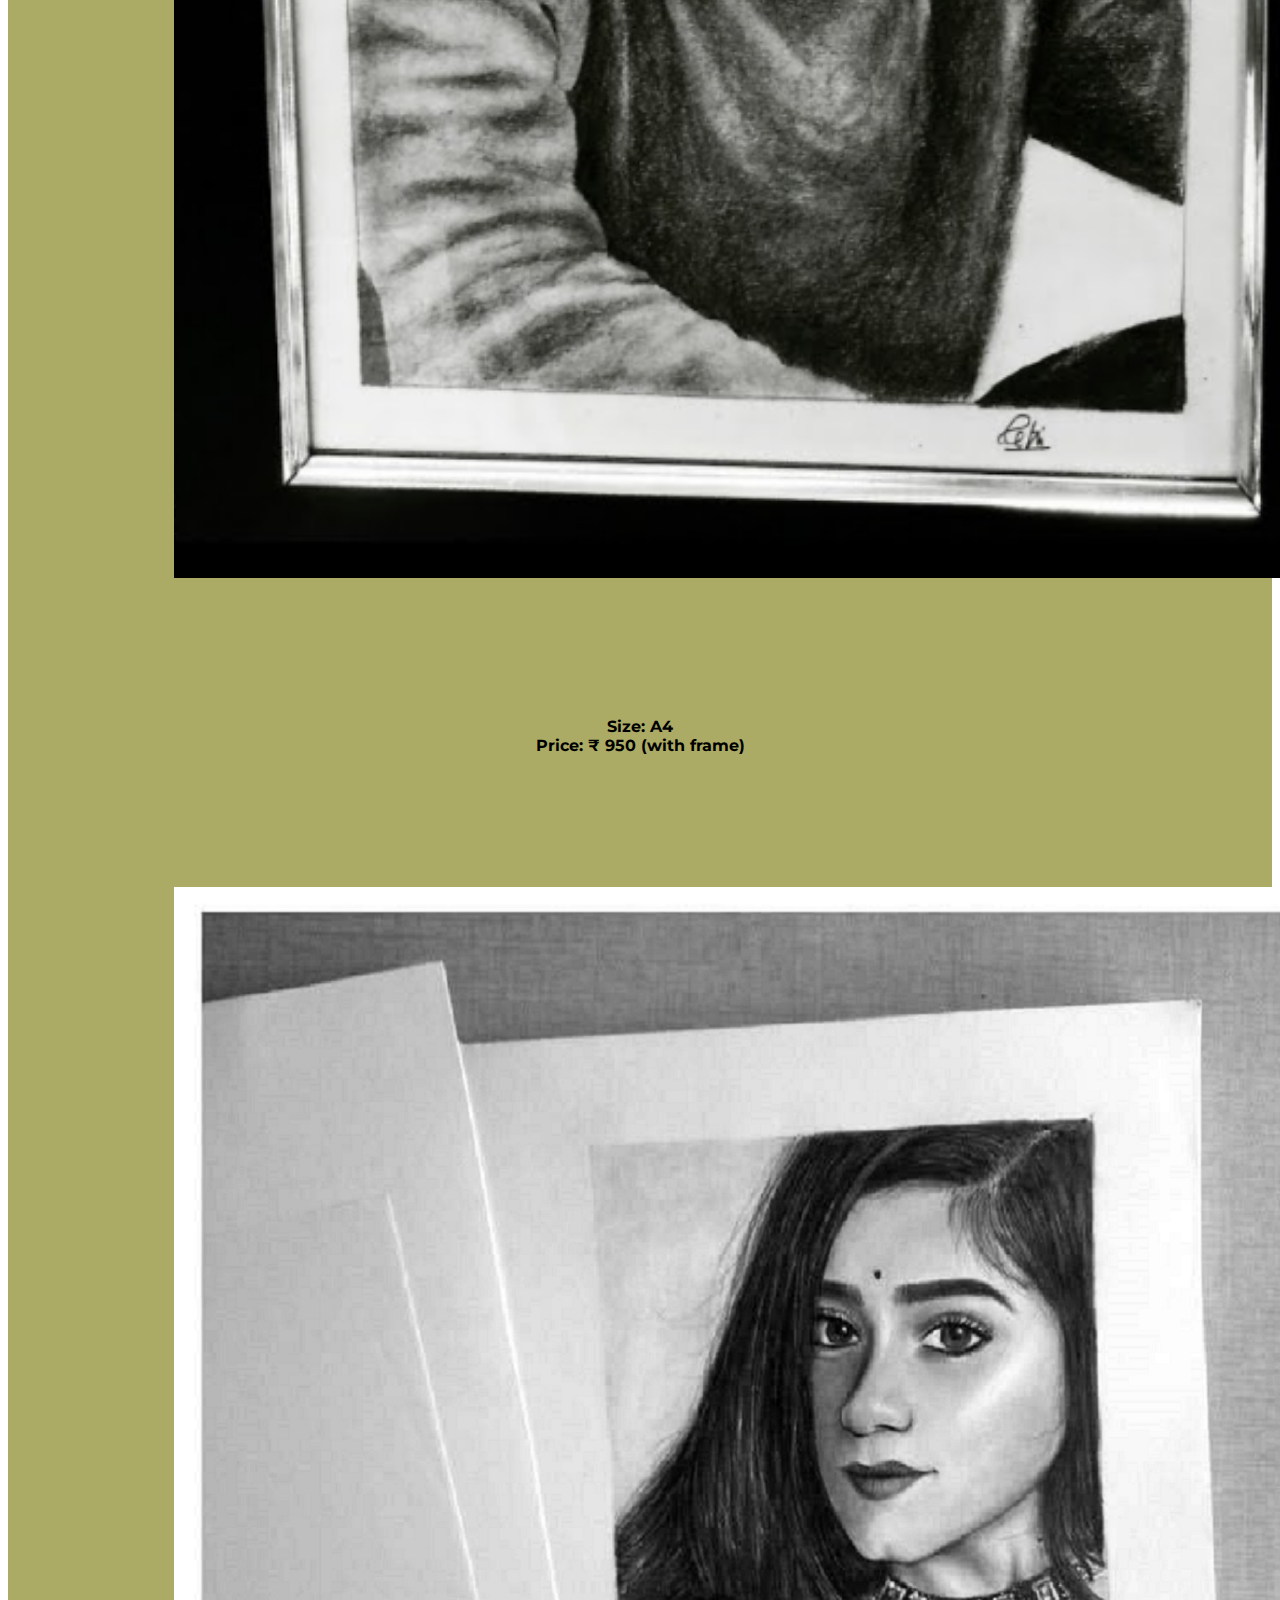
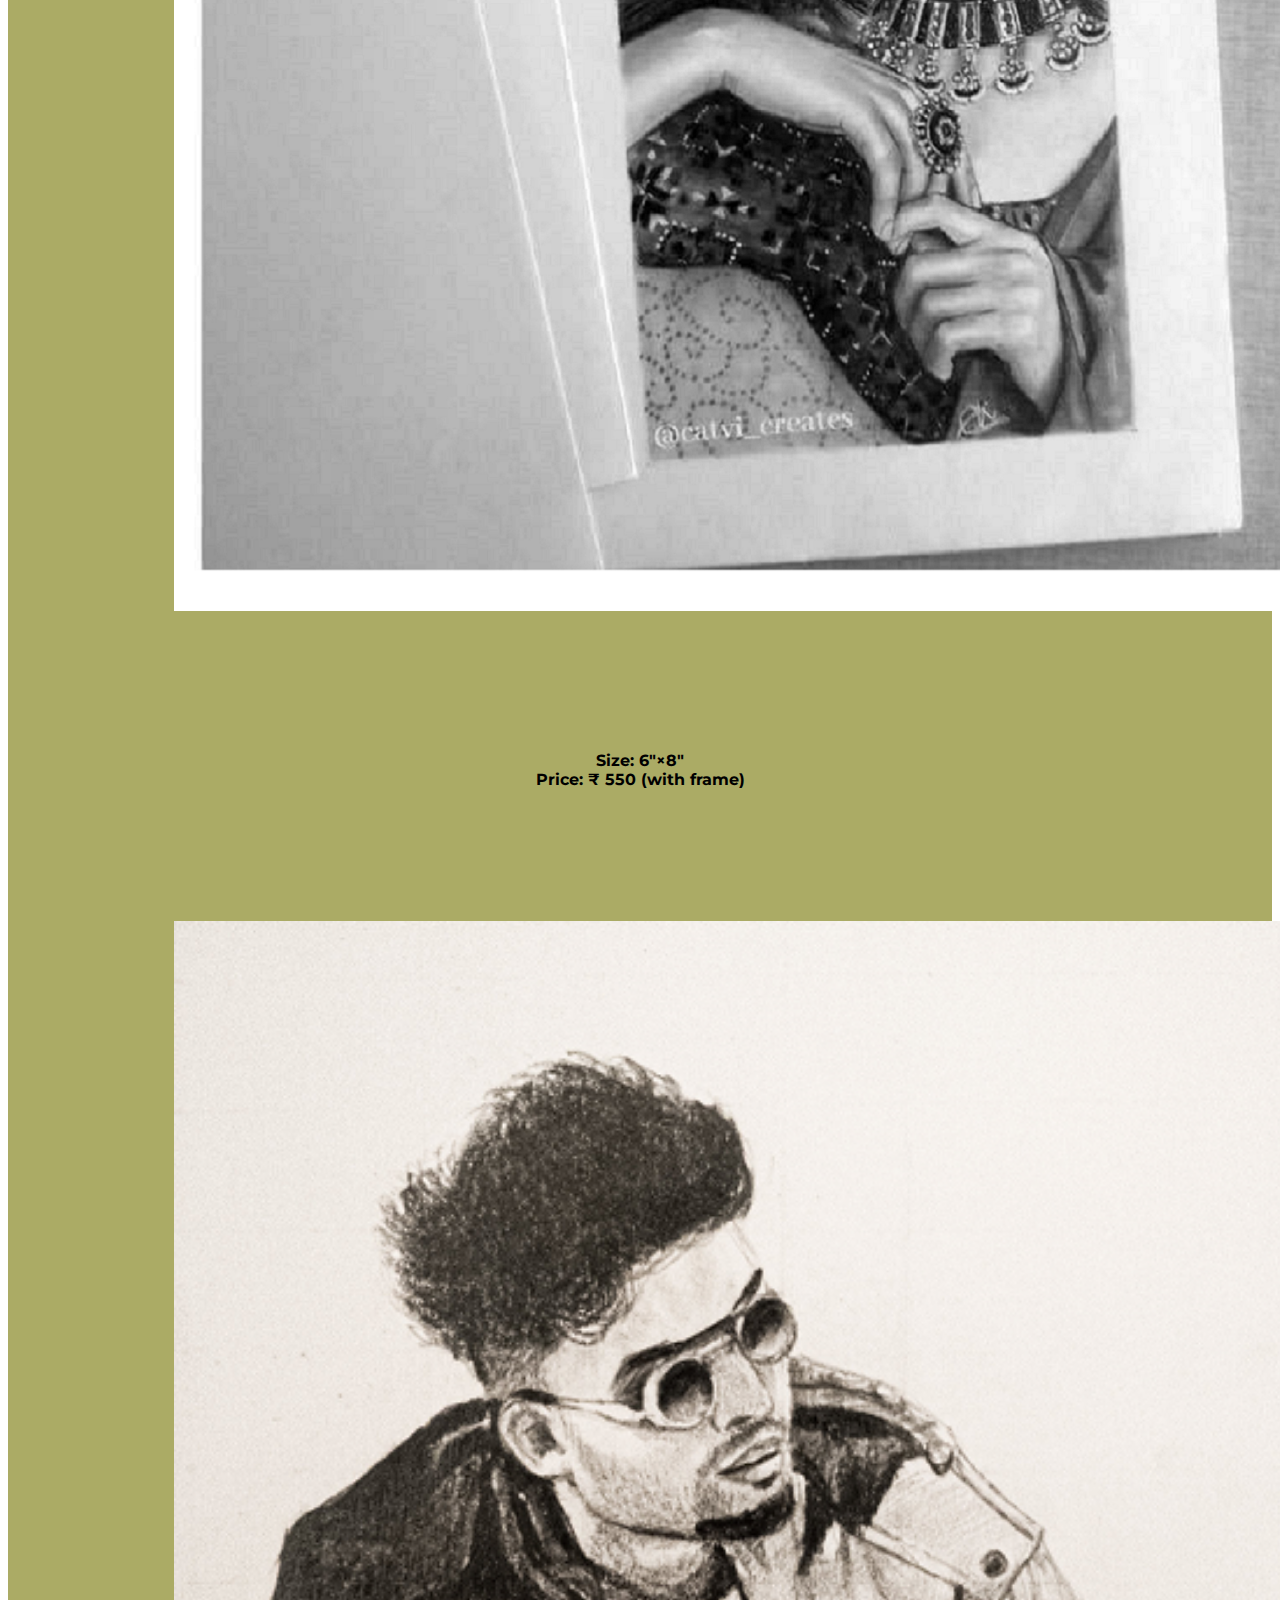
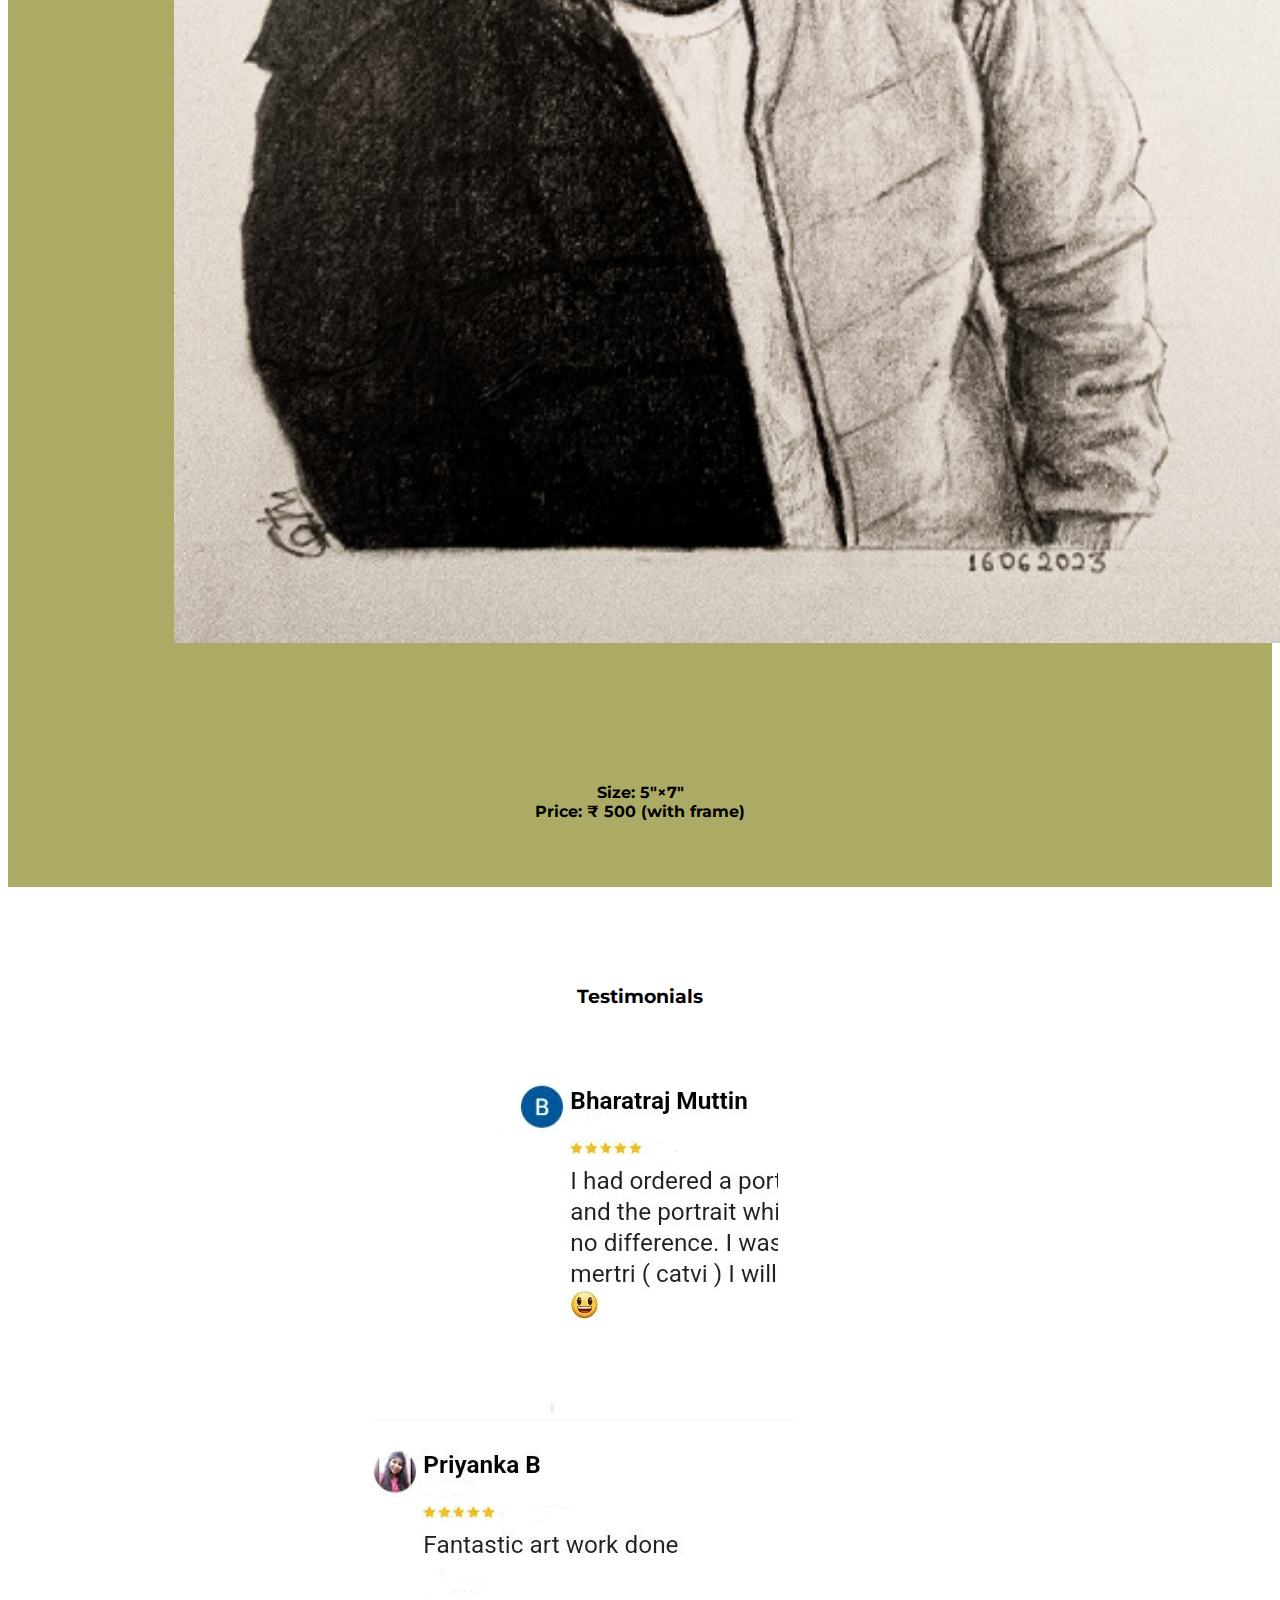
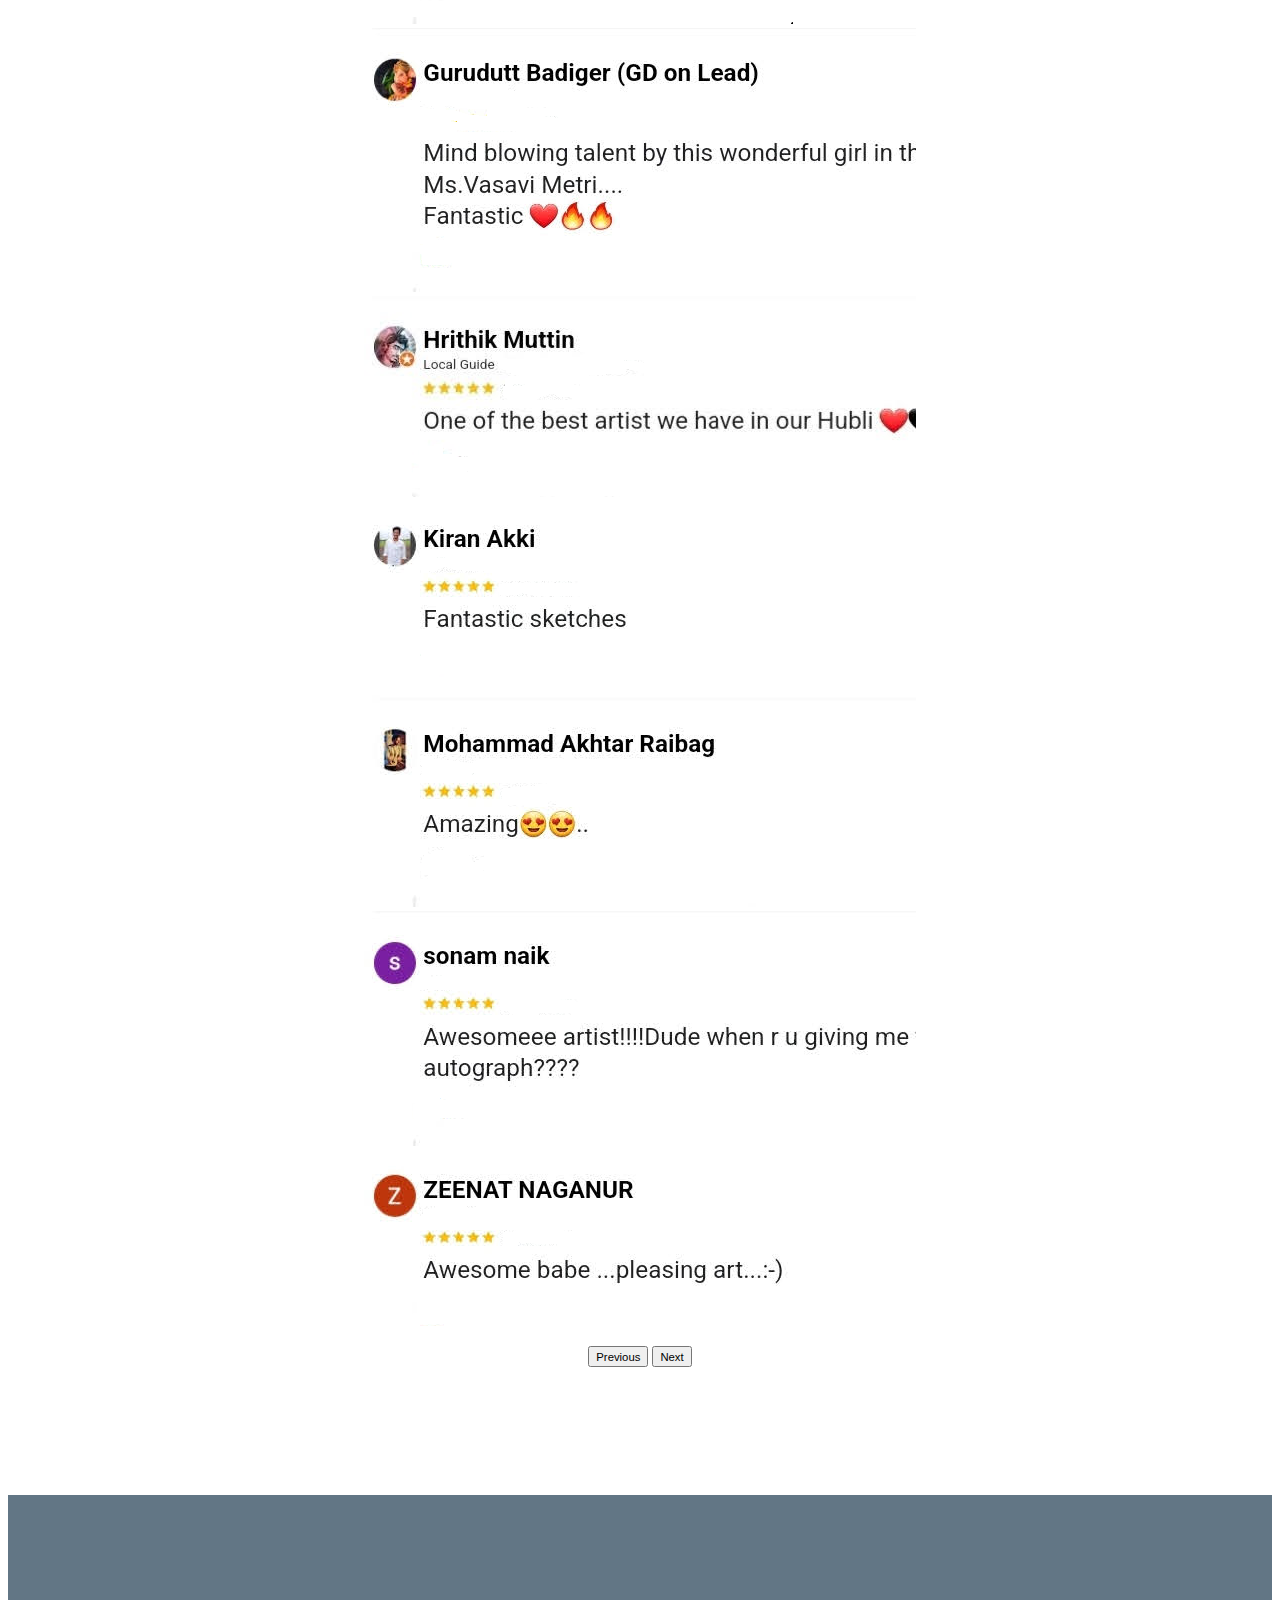
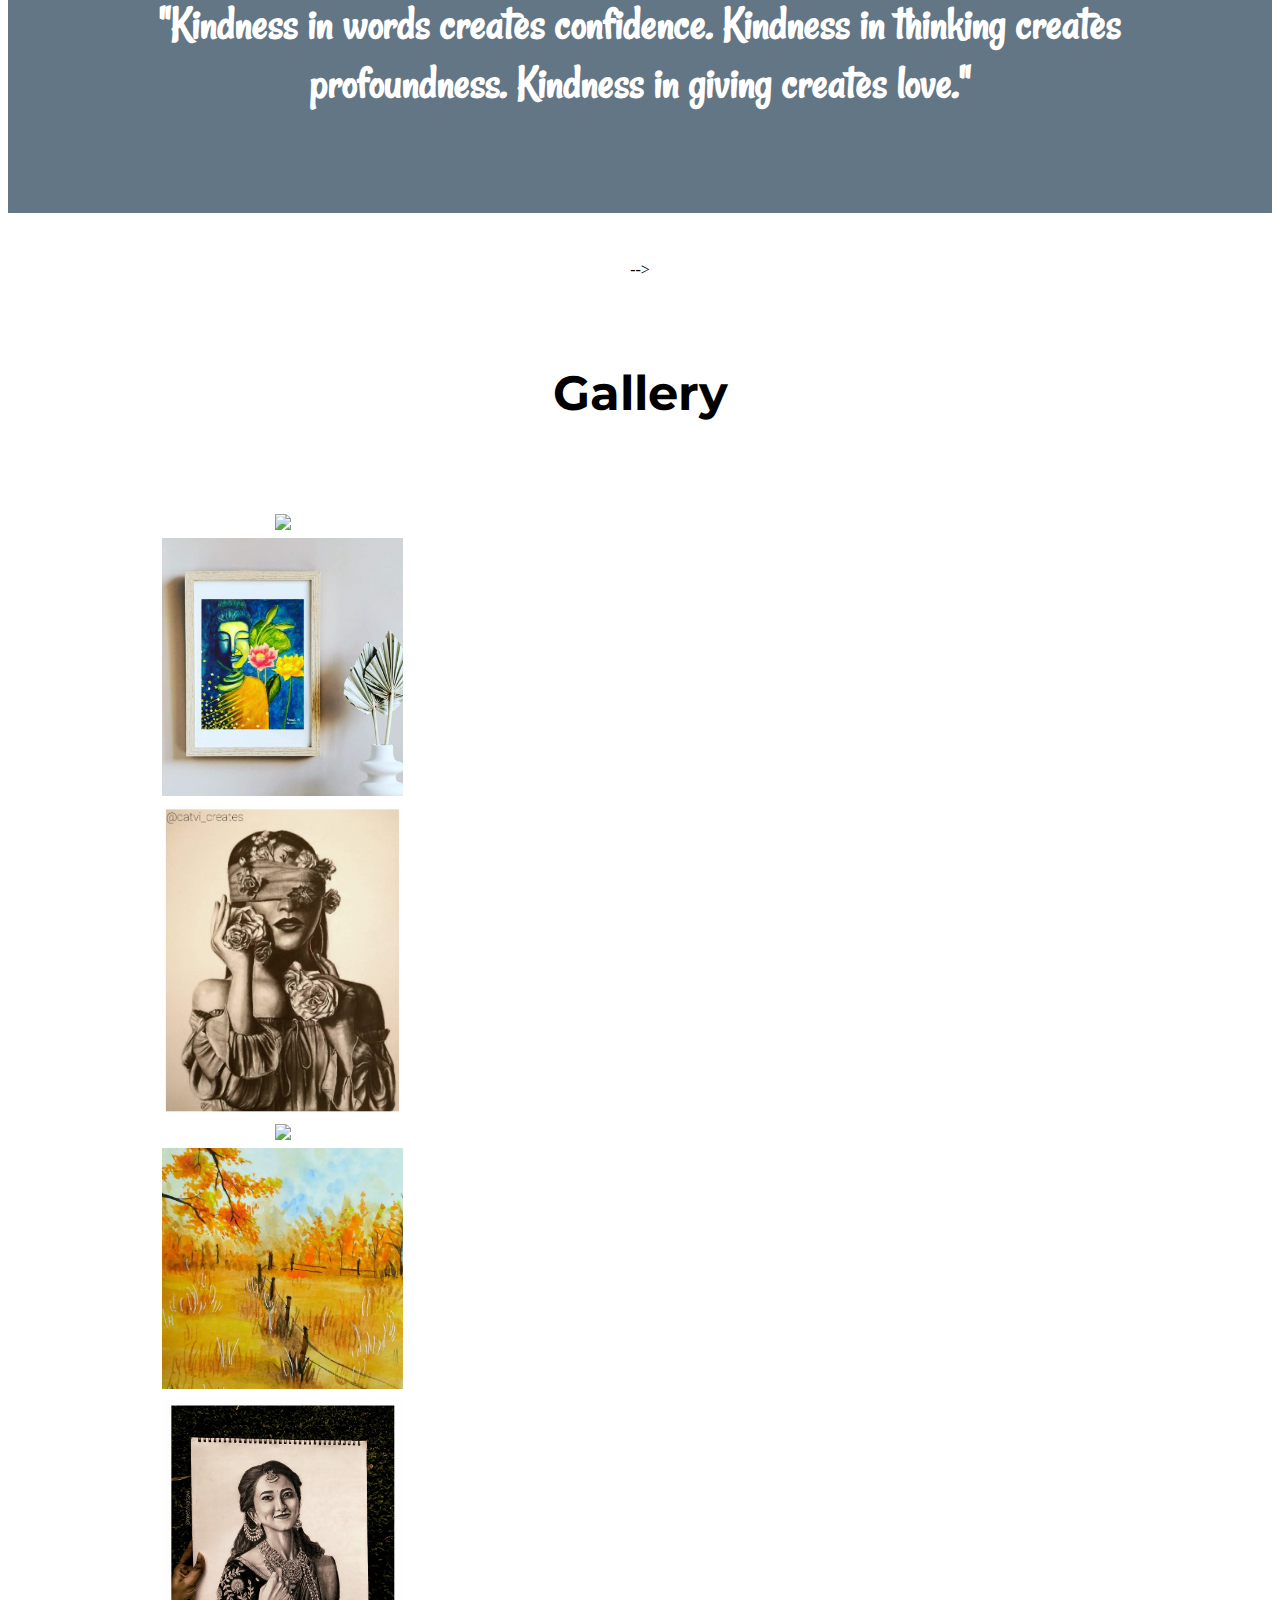
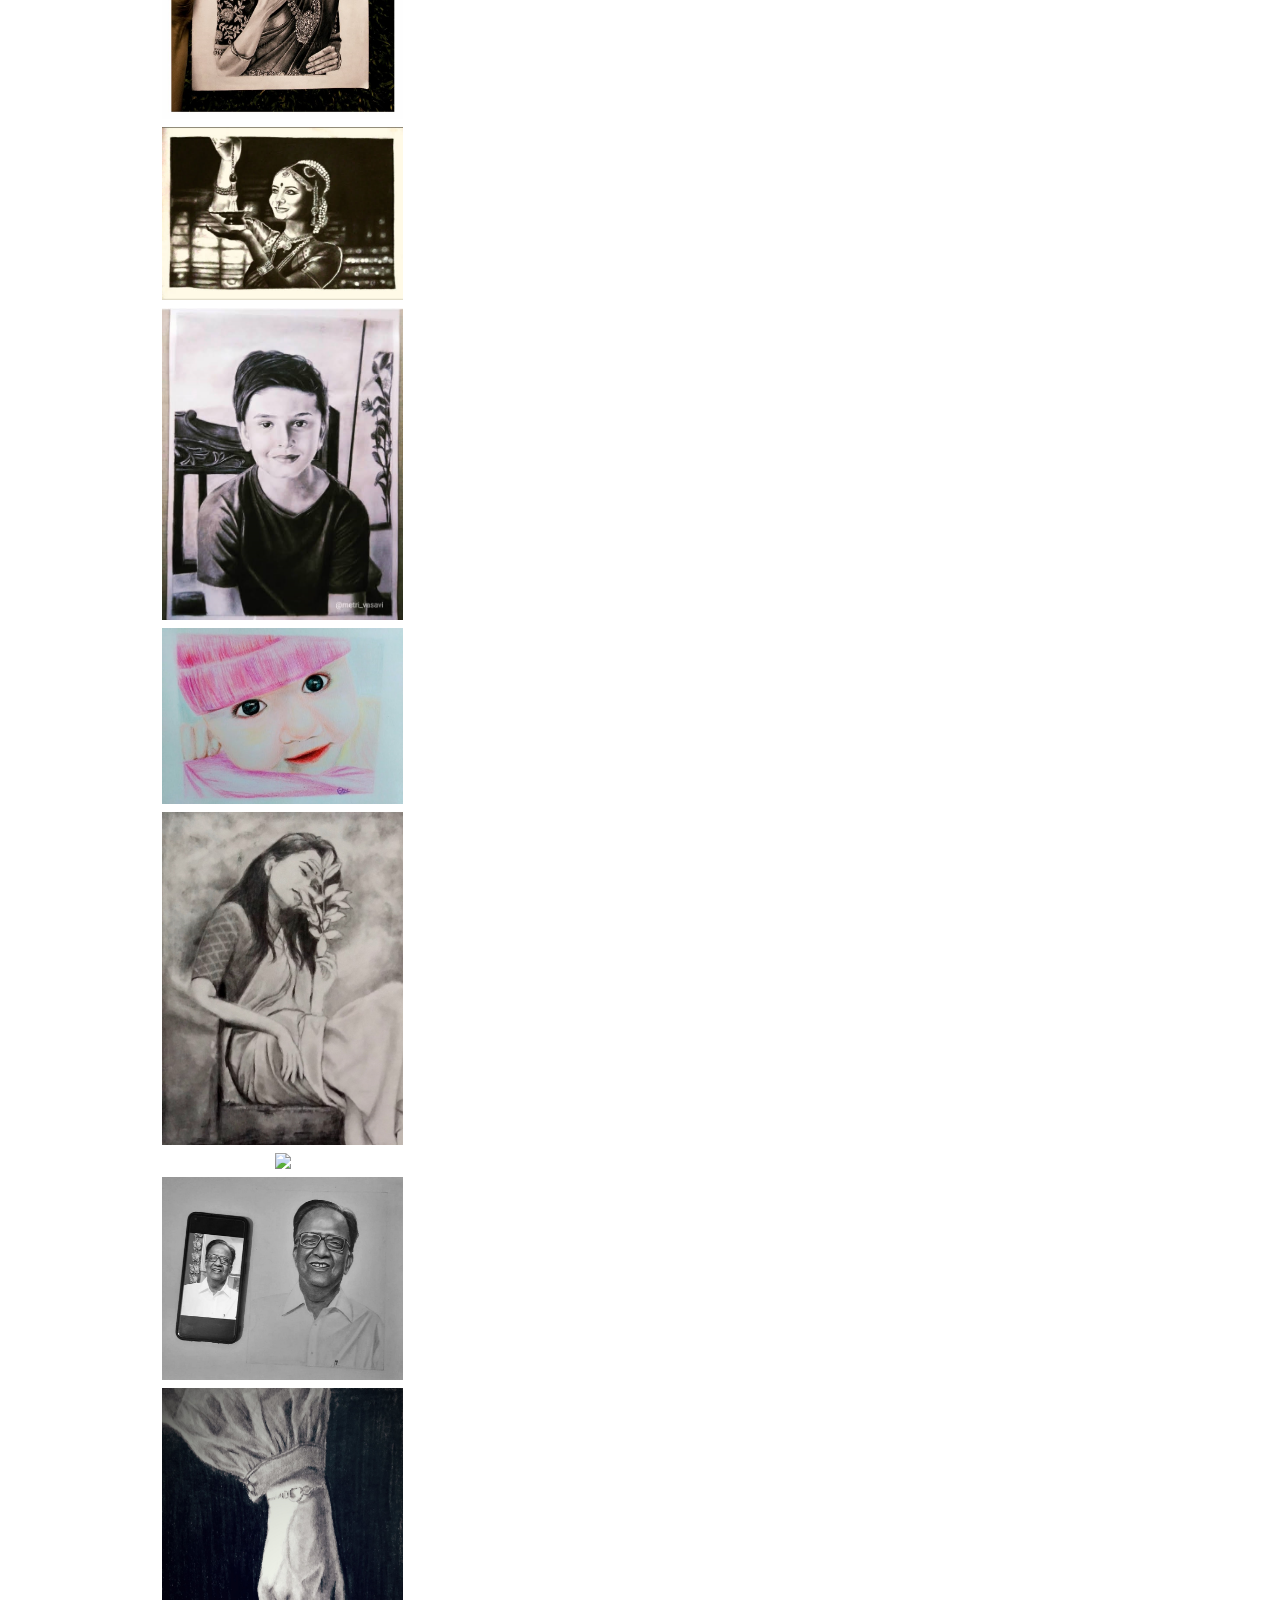
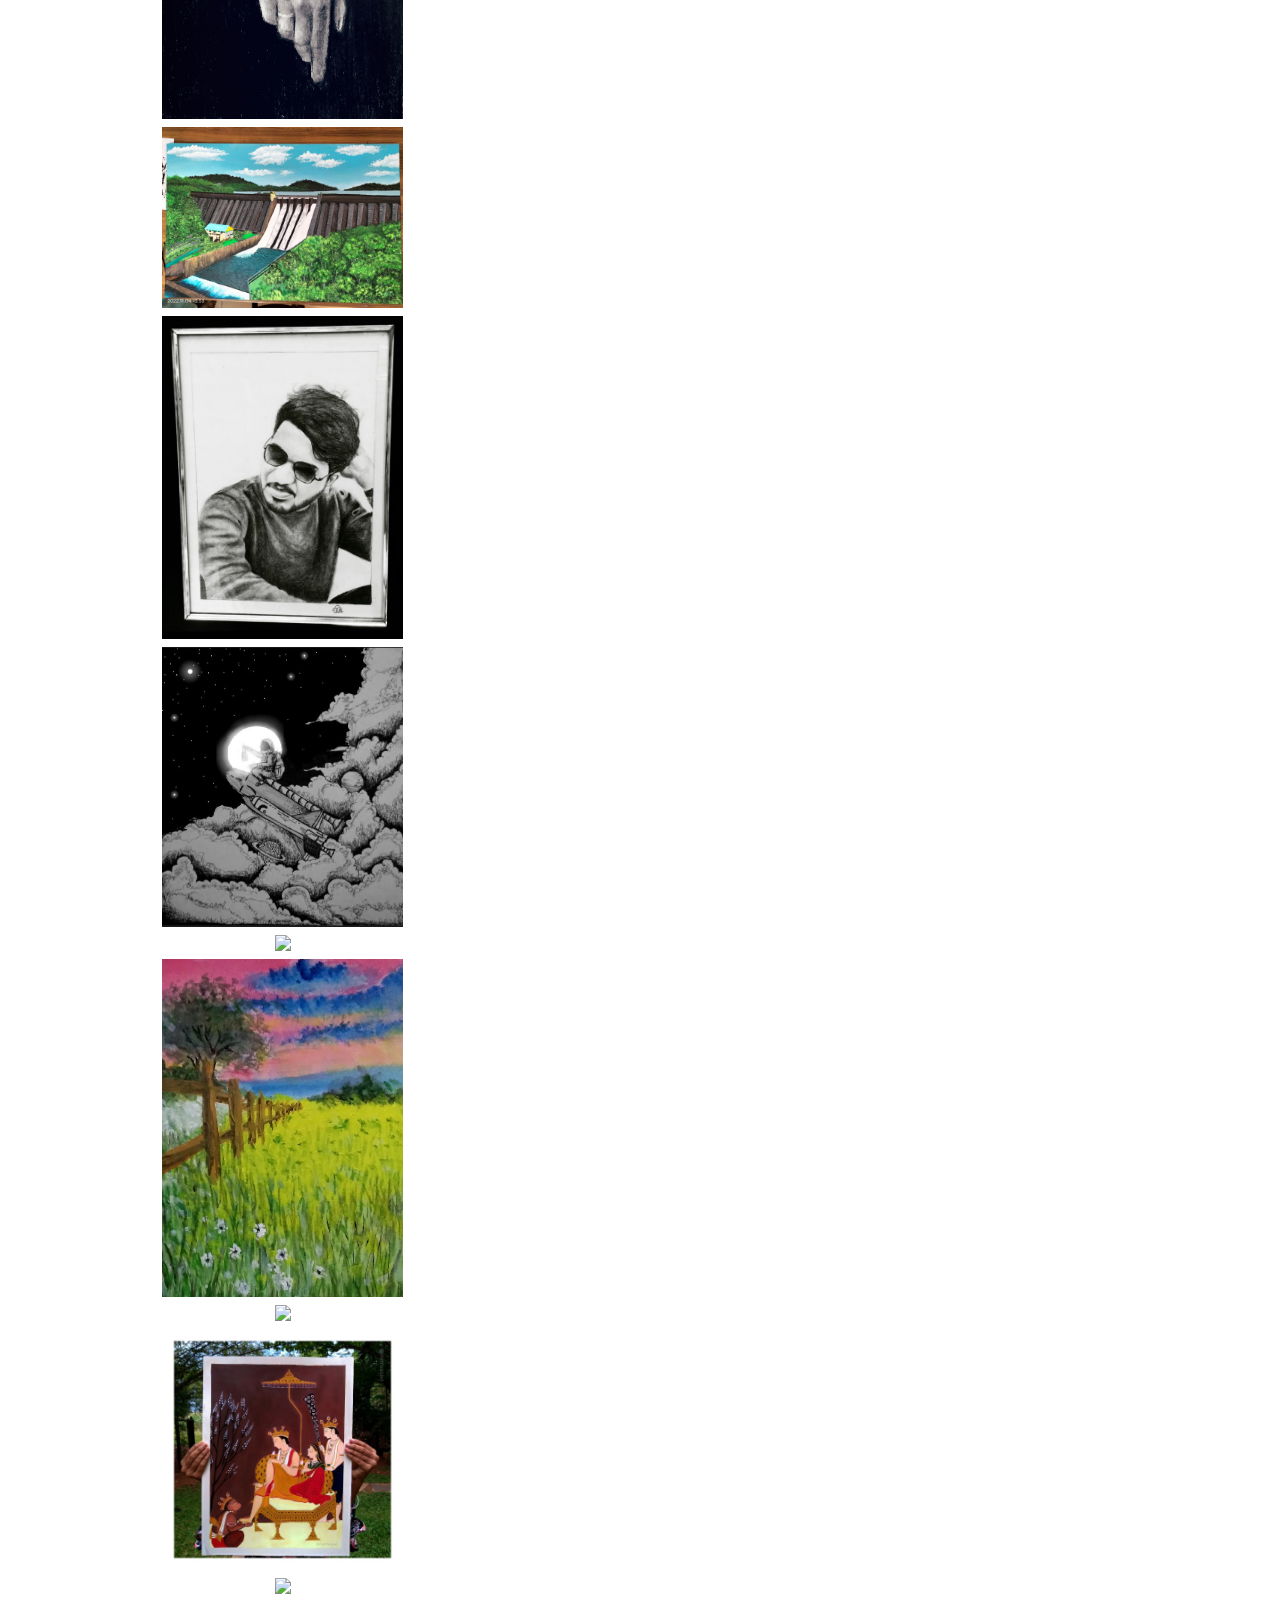
==== commit 14e6faa1: "Update index.html" ====
--- a/index.html
+++ b/index.html
@@ -26,7 +26,7 @@
       <div class="navigation">
         <nav class="navbar navbar-expand-lg navbar-light ">
         <div class="container-fluid">
-          <a class="navbar-brand" href="#">Catvi create's</a>
+          <a class="navbar-brand" href="https://catvi.business.site/?hl=en">Catvi create's</a>
           <button class="navbar-toggler" type="button" data-bs-toggle="collapse" data-bs-target="#navbarNav" aria-controls="navbarNav" aria-expanded="false" aria-label="Toggle navigation">
         <span class="navbar-toggler-icon"></span>
       </button>
@@ -65,7 +65,7 @@
        <div class="post col-lg-6 col-md-12">
          <p class="post-quote">"It's not just gift. It's giving your soul lift!"</p>
          <p></p>
-         <button type="button" class="btn btn-dark" href="#https://catvi.business.site/?hl=en" >order now</button>
+         <button type="button" class="btn btn-dark" href="https://catvi.business.site/?hl=en" >order now</button>
         <a href="#contact" type="button" class="btn btn-dark">contact</a>
 
        </div>
@@ -86,7 +86,7 @@
          </div>
          <div class="ben col-lg-4 col-md-12"><br>
            <p></p>
-              <a href="C:\Users\Vasavi Metri\Desktop\Webdevelopment\MyArtLongue\customization.html" type="button" class="btn btn-outline-info btn-lg">customize your portrait now</a>
+              <a href="customization.html" type="button" class="btn btn-outline-info btn-lg">customize your portrait now</a>
          </div>
        </div>
      </section>
